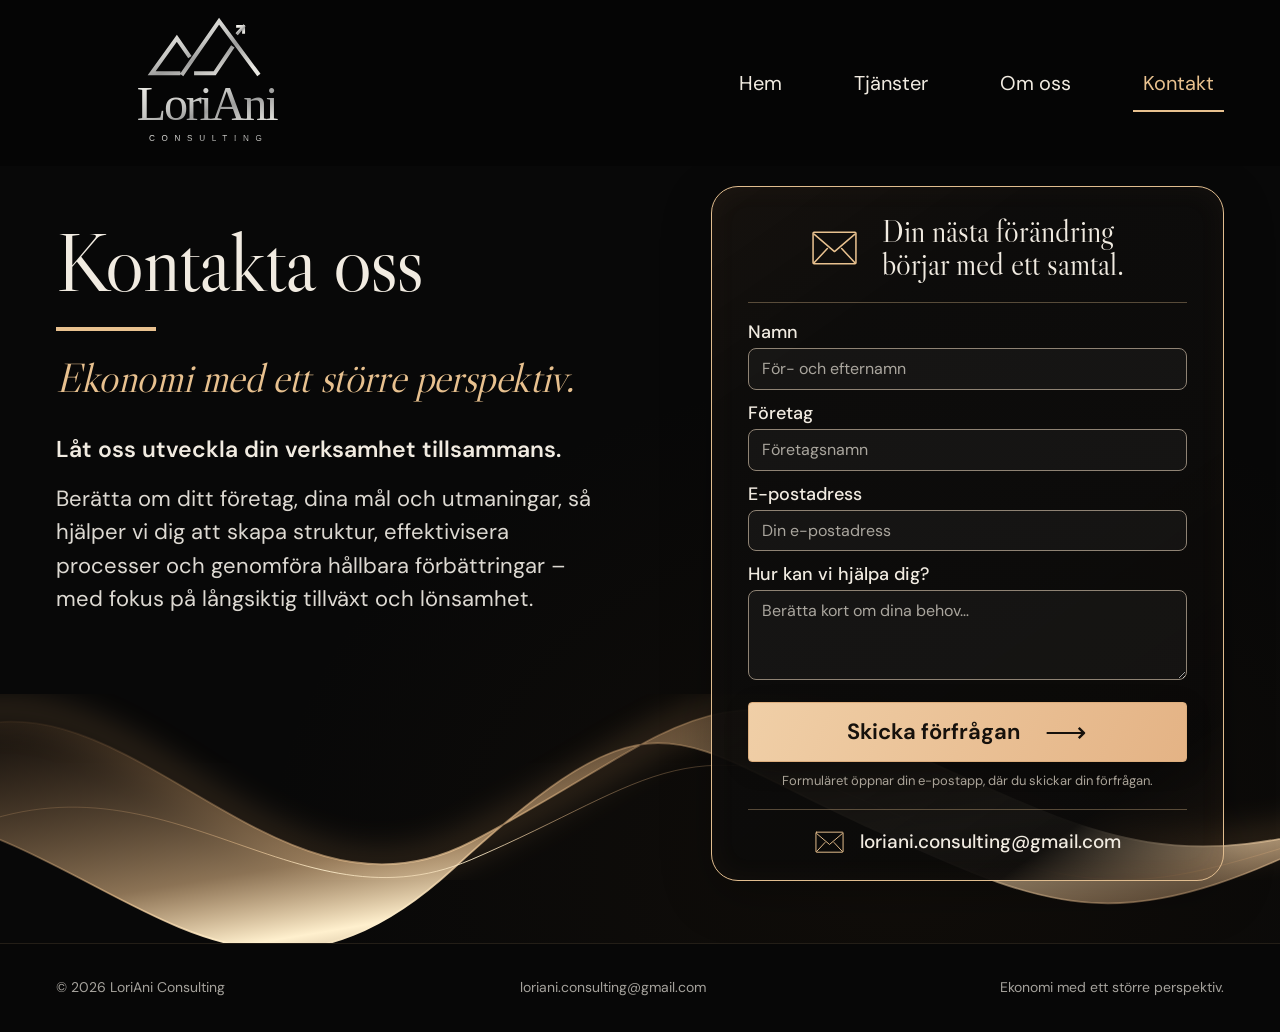
==== kontakt.html @ d8bba94b "Build LoriAni Consulting responsive Swedish website" ====
<!doctype html>
<html lang="sv">
<head>
  <meta charset="utf-8">
  <meta name="viewport" content="width=device-width, initial-scale=1">
  <meta name="theme-color" content="#080808">
  <title>Kontakta oss | LoriAni Consulting</title>
  <meta name="description" content="Låt oss utveckla din verksamhet tillsammans. Kontakta LoriAni Consulting för ekonomi, redovisning och hållbara förbättringar.">
  <link rel="canonical" href="https://samirah90.github.io/loriani_consulting/kontakt.html">
  <meta property="og:type" content="website">
  <meta property="og:locale" content="sv_SE">
  <meta property="og:site_name" content="LoriAni Consulting">
  <meta property="og:title" content="Kontakta oss | LoriAni Consulting">
  <meta property="og:description" content="Låt oss utveckla din verksamhet tillsammans. Kontakta LoriAni Consulting för ekonomi, redovisning och hållbara förbättringar.">
  <meta property="og:url" content="https://samirah90.github.io/loriani_consulting/kontakt.html">
  <meta property="og:image" content="https://samirah90.github.io/loriani_consulting/assets/office.jpg">
  <meta name="twitter:card" content="summary_large_image">
  <link rel="icon" type="image/svg+xml" href="assets/favicon.svg">
  <link rel="preconnect" href="https://fonts.googleapis.com">
  <link rel="preconnect" href="https://fonts.gstatic.com" crossorigin>
  
  <link rel="stylesheet" href="assets/site.css">
  <script src="assets/site.js" defer></script>
</head>
<body>
  <a class="skip-link" href="#main">Hoppa till innehållet</a>
  <header class="site-header">
    <div class="container header-inner">
      <a class="brand" href="index.html" aria-label="LoriAni Consulting – hem"><img src="assets/logo.svg" width="330" height="204" alt="LoriAni Consulting"></a>
      <button class="menu-toggle" type="button" aria-label="Öppna eller stäng menyn" aria-controls="navigation" aria-expanded="false"><span></span><span></span></button>
      <nav class="nav" id="navigation" aria-label="Huvudmeny"><a href="index.html">Hem</a><a href="tjanster.html">Tjänster</a><a href="om-oss.html">Om oss</a><a href="kontakt.html" aria-current="page">Kontakt</a></nav>
    </div>
  </header>
  
<main id="main" class="contact-main"><div class="container"><div class="contact-grid">
  <section class="contact-copy" aria-labelledby="contact-title"><h1 id="contact-title">Kontakta oss</h1><span class="gold-rule" aria-hidden="true"></span><p class="gold-subtitle">Ekonomi med ett större perspektiv.</p><h2>Låt oss utveckla din verksamhet tillsammans.</h2><p>Berätta om ditt företag, dina mål och utmaningar, så hjälper vi dig att skapa struktur, effektivisera processer och genomföra hållbara förbättringar – med fokus på långsiktig tillväxt och lönsamhet.</p></section>
  <section class="contact-panel" aria-labelledby="form-title">
    <div class="form-heading"><svg class="icon" viewBox="0 0 48 48" aria-hidden="true"><rect x="3" y="8" width="42" height="31" rx="1"/><path d="m4 10 20 17 20-17M4 38l13-14m27 14L31 24"/></svg><h2 id="form-title">Din nästa förändring<br>börjar med ett samtal.</h2></div>
    <form id="contact-form" action="mailto:loriani.consulting@gmail.com" method="get">
      <div class="form-field"><label for="name">Namn</label><input id="name" name="name" autocomplete="name" placeholder="För- och efternamn" maxlength="120" required></div>
      <div class="form-field"><label for="company">Företag</label><input id="company" name="company" autocomplete="organization" placeholder="Företagsnamn" maxlength="160"></div>
      <div class="form-field"><label for="email">E-postadress</label><input id="email" name="email" type="email" autocomplete="email" placeholder="Din e-postadress" maxlength="254" required></div>
      <div class="form-field"><label for="message">Hur kan vi hjälpa dig?</label><textarea id="message" name="message" placeholder="Berätta kort om dina behov…" maxlength="2500" rows="3" required></textarea></div>
      <button class="button" type="submit">Skicka förfrågan<span class="arrow" aria-hidden="true">⟶</span></button>
      <p class="form-note">Formuläret öppnar din e-postapp, där du skickar din förfrågan.</p>
      <p id="form-status" class="form-status" role="status" aria-live="polite"></p>
    </form>
    <a class="email-link" href="mailto:loriani.consulting@gmail.com"><svg class="icon" viewBox="0 0 48 48" aria-hidden="true"><rect x="3" y="8" width="42" height="31" rx="1"/><path d="m4 10 20 17 20-17M4 38l13-14m27 14L31 24"/></svg><span>loriani.consulting@gmail.com</span></a>
  </section>
</div></div></main>
  <footer class="site-footer"><div class="container footer-inner"><p>© 2026 LoriAni Consulting</p><a href="mailto:loriani.consulting@gmail.com">loriani.consulting@gmail.com</a><p>Ekonomi med ett större perspektiv.</p></div></footer>
</body>
</html>
---- assets/site.css ----
@import url('https://fonts.googleapis.com/css2?family=DM+Sans:wght@400;450;500;550;600;650;700&family=Libre+Caslon+Display&display=swap');

:root{color-scheme:dark;--bg:#080808;--text:#f1ebe1;--muted:#c6c4c0;--gold:#e8c18f;--line:rgba(226,191,145,.35);--serif:'Libre Caslon Display',Georgia,'Times New Roman',serif;--sans:'DM Sans',Arial,sans-serif}
*{box-sizing:border-box}html{scroll-behavior:smooth;scroll-padding-top:24px}body{margin:0;background:var(--bg);color:var(--text);font-family:var(--sans);font-size:18px;font-weight:400;line-height:1.55;-webkit-font-smoothing:antialiased}a{color:inherit;text-decoration:none}button,input,textarea{font:inherit}button,a,input,textarea{-webkit-tap-highlight-color:transparent}button{cursor:pointer}a:focus-visible,button:focus-visible,input:focus-visible,textarea:focus-visible{outline:2px solid var(--gold);outline-offset:6px}::selection{background:#e8c18f;color:#111}img,svg{display:block;max-width:100%}.container{width:min(1200px,calc(100% - 112px));margin-inline:auto}.skip-link{position:fixed;top:10px;left:10px;z-index:100;transform:translateY(-150%);background:var(--gold);color:#111;padding:10px 18px}.skip-link:focus{transform:translateY(0)}
.site-header{position:relative;z-index:10;background:#050505}.header-inner{min-height:166px;display:flex;align-items:center;justify-content:space-between;gap:40px}.brand{width:245px;margin-left:28px;flex-shrink:0}.brand img{width:100%;height:154px;object-fit:contain}.nav{display:flex;align-items:center;gap:52px}.nav a{position:relative;display:block;padding:17px 10px;font-size:20px;white-space:nowrap;transition:color .2s}.nav a::after{content:'';position:absolute;bottom:4px;left:0;right:0;height:2px;background:var(--gold);transform:scaleX(0);transition:transform .2s}.nav a:hover,.nav a[aria-current=page]{color:var(--gold)}.nav a:hover::after,.nav a[aria-current=page]::after{transform:scaleX(1)}.menu-toggle{display:none;background:none;border:1px solid var(--line);border-radius:4px;color:var(--text);width:46px;height:44px;padding:12px}.menu-toggle span{display:block;background:currentColor;height:1px;margin:5px 0;transition:transform .2s}
h1,h2,h3,p{margin-top:0}h1,h2,h3{font-family:var(--serif);font-weight:400;line-height:1.02}h1{font-size:clamp(64px,6.7vw,94px);letter-spacing:-1.7px}h2{font-size:48px;letter-spacing:-.6px}h3{font-size:30px;letter-spacing:-.3px}p{color:var(--muted)}.gold-rule{display:block;width:100px;height:4px;background:var(--gold);margin:25px 0}.button{display:inline-flex;justify-content:center;align-items:center;gap:25px;min-height:60px;padding:14px 36px;border:1px solid #dcad7d;border-radius:4px;background:linear-gradient(115deg,#f0cfa7,#e4b385);color:#16110c;font-size:20px;font-weight:650;line-height:1.3;box-shadow:0 6px 25px #0003;transition:transform .2s,filter .2s}.button:hover{filter:brightness(1.08);transform:translateY(-2px)}.button .arrow{font-size:29px;line-height:1;font-weight:400}.gold-subtitle{font-family:var(--serif);font-size:clamp(29px,3.4vw,45px);line-height:1.2;font-style:italic;color:var(--gold);letter-spacing:-.4px}.icon{width:52px;height:52px;color:var(--gold);fill:none;stroke:currentColor;stroke-width:1.5;stroke-linecap:round;stroke-linejoin:round;flex-shrink:0}.site-footer{border-top:1px solid rgba(232,193,143,.12);background:#070707}.footer-inner{min-height:88px;display:flex;align-items:center;justify-content:space-between;gap:24px;font-size:14px;color:#a5a29c}.footer-inner p{margin:0;color:inherit}.footer-inner a:hover{color:var(--gold)}
.home-hero{position:relative;isolation:isolate;min-height:calc(100svh - 166px);max-height:1000px;display:flex;align-items:center;overflow:hidden}.home-hero::before{content:'';position:absolute;inset:0;z-index:-2;background:url('office.jpg') center 58%/cover no-repeat}.home-hero::after{content:'';position:absolute;inset:0;z-index:-1;background:linear-gradient(90deg,rgba(0,0,0,.9),rgba(0,0,0,.65) 34%,rgba(0,0,0,.08) 67%),linear-gradient(0deg,#050505 0%,transparent 18%,transparent 85%,#0002)}.home-content{padding-top:38px;padding-bottom:108px}.home-content h1{max-width:650px;margin-bottom:0;font-size:clamp(72px,7.1vw,102px);line-height:.98}.home-content .gold-rule{margin:31px 0 24px}.home-content p{max-width:535px;font-size:23px;line-height:1.55;color:#d0cec9;margin-bottom:38px}.home-content .button{min-width:248px}.home-explore{display:flex;gap:20px;align-items:center;margin-top:26px;color:#a9a39b;font-size:14px}.home-explore::before{content:'';width:24px;height:1px;background:var(--gold)}
.services-main{position:relative;isolation:isolate;padding-top:28px;padding-bottom:52px;background:linear-gradient(180deg,#070707,#10100f 70%,#090909)}.services-main::before{content:'';position:absolute;inset:0 0 auto;height:350px;z-index:-1;background:linear-gradient(90deg,#080808 16%,#080808d9 39%,#08080819 85%),linear-gradient(0deg,#10100f,transparent 65%),url('office.jpg') right 54%/cover no-repeat;opacity:.8}.page-intro h1{margin-bottom:0}.page-intro .gold-rule{margin:17px 0}.page-intro>p{max-width:790px;font-size:20px;line-height:1.5;margin-bottom:0}.service-grid{display:grid;grid-template-columns:repeat(3,1fr);margin-top:52px}.service-card{display:flex;gap:23px;padding:23px 26px 27px;position:relative}.service-card:nth-child(3n+1){padding-left:4px}.service-card:nth-child(3n){padding-right:0}.service-card:nth-child(-n+3){border-bottom:1px solid var(--line)}.service-card:not(:nth-child(3n))::after{content:'';position:absolute;right:0;top:14px;bottom:14px;width:1px;background:var(--line)}.service-card h2{font-size:29px;line-height:1.08;margin:11px 0 13px;letter-spacing:-.5px}.service-card p{font-size:17px;line-height:1.5;margin-bottom:0}.service-card .icon{margin-top:4px}.service-cta{display:flex;align-items:center;gap:50px;padding:39px 70px 0;margin-top:24px;border-top:1px solid var(--line)}.service-cta .button{min-width:245px;flex-shrink:0}.cta-message{display:flex;align-items:center;gap:27px;border-left:1px solid var(--line);padding-left:40px}.cta-message h2{font-family:var(--sans);font-size:21px;line-height:1.4;letter-spacing:0;margin:0 0 4px;font-weight:550}.cta-message p{font-size:16px;line-height:1.45;margin:0}.cta-message .icon{width:47px;height:47px}
.about-main{position:relative;isolation:isolate;padding-top:18px;padding-bottom:54px;overflow:hidden}.about-main::before{content:'';position:absolute;z-index:-1;right:-1%;top:-40px;width:59%;height:390px;background:linear-gradient(90deg,#080808,transparent 25%),linear-gradient(0deg,#080808,transparent 24%),url('growth.jpg') center/cover no-repeat}.about-intro h1{font-size:clamp(56px,5.4vw,77px);margin:0;white-space:nowrap}.about-intro .gold-rule{margin:14px 0 10px}.about-intro .gold-subtitle{margin-bottom:12px}.about-copy{max-width:690px;font-size:20px;line-height:1.42}.about-copy p{margin-bottom:8px;color:#e0ded8}.about-copy strong{color:var(--gold);font-weight:650}.about-details{display:grid;grid-template-columns:1.65fr 1fr;gap:45px;margin-top:28px}.about-details h2{font-style:italic;color:var(--gold);font-size:38px;line-height:1.12;margin-bottom:18px}.practice-heading{display:flex;align-items:center;gap:28px}.practice-heading::after{content:'';height:1px;flex:1;background:linear-gradient(90deg,var(--line),transparent)}.practice-list{margin:0}.practice-row{display:grid;grid-template-columns:40px 242px 1fr;align-items:center;gap:17px;padding:10px 0;border-bottom:1px solid var(--line)}.practice-row:last-child{border-bottom:0}.practice-row .icon{width:35px;height:35px}.practice-row dt{font-weight:600;font-size:17px;line-height:1.25}.practice-row dd{margin:0;padding-left:18px;border-left:1px solid var(--gold);font-size:15px;line-height:1.35;color:#d3d0ca}.working-style{border-left:1px solid var(--line);padding-left:35px;margin-top:7px}.working-style p{font-size:17px;line-height:1.5;color:#dedbd5;margin-bottom:15px}.check-list{padding:0;margin:0 0 29px;list-style:none}.check-list li{position:relative;padding-left:34px;font-size:17px;font-weight:550;margin:7px 0}.check-list li::before{content:'';position:absolute;left:3px;top:7px;width:16px;height:8px;border:solid var(--gold);border-width:0 0 3px 3px;transform:rotate(-45deg)}.working-style .button{width:100%}
.contact-main{position:relative;isolation:isolate;overflow:hidden;min-height:calc(100svh - 166px);padding:20px 0 62px;background:radial-gradient(ellipse at 70% 90%,#4b321622,transparent 50%)}.contact-main::before{content:'';position:absolute;inset:auto 0 -50px;z-index:-1;height:420px;background:url('waves.svg') center bottom/cover no-repeat;pointer-events:none}.contact-grid{display:grid;grid-template-columns:1.15fr 1fr;align-items:start;gap:65px}.contact-copy{padding-top:35px}.contact-copy h1{margin:0;font-size:clamp(68px,6.4vw,90px)}.contact-copy .gold-rule{margin:22px 0}.contact-copy .gold-subtitle{font-size:41px;max-width:600px;margin-bottom:31px}.contact-copy h2{font-family:var(--sans);font-size:23px;font-weight:600;letter-spacing:0;line-height:1.4;margin-bottom:17px}.contact-copy>p:last-child{max-width:555px;font-size:22px;line-height:1.52;color:#ddd9d2}.contact-panel{padding:28px 36px 22px;border:1px solid #e1bd8f;border-radius:27px;background:linear-gradient(145deg,#4a372536,#0d0c0be8 24%,#0b0a09f5 85%,#62422525);box-shadow:inset 0 0 28px #bc8f5e0d,0 15px 50px #0004}.form-heading{display:flex;align-items:center;justify-content:center;gap:23px;padding:0 0 20px;border-bottom:1px solid var(--line);margin-bottom:17px}.form-heading h2{font-size:31px;line-height:1.08;margin:0;letter-spacing:0}.form-heading .icon{width:49px;height:49px}.form-field{margin:11px 0}.form-field label{display:block;font-size:18px;font-weight:500;margin-bottom:3px;line-height:1.4}input,textarea{width:100%;border:1px solid #8f8374;border-radius:8px;background:#ffffff09;color:var(--text);padding:9px 13px;font-size:16px;line-height:1.35;transition:border-color .2s,background .2s}input::placeholder,textarea::placeholder{color:#aaa69e}input:hover,textarea:hover{border-color:var(--gold)}input:focus,textarea:focus{background:#ffffff0d;border-color:var(--gold);outline-offset:3px}textarea{min-height:90px;resize:vertical}.contact-panel .button{width:100%;font-size:22px;margin-top:2px}.form-note{font-size:13px;text-align:center;line-height:1.4;margin:10px 0 0;color:#aaa398}.form-status{font-size:15px;color:var(--gold);margin:12px 0 0}.form-status:empty{display:none}.email-link{display:flex;align-items:center;justify-content:center;gap:15px;border-top:1px solid var(--line);padding-top:17px;margin-top:18px;font-size:19px;font-weight:500;overflow-wrap:anywhere}.email-link:hover{color:var(--gold)}.email-link .icon{width:31px;height:31px}
@media(min-width:1500px){.home-hero{min-height:760px}.home-content{padding-bottom:100px}.services-main,.about-main{min-height:calc(100svh - 254px);display:flex;align-items:center}.contact-main{display:flex;align-items:center}.about-main::before{height:450px;top:0}.about-details{margin-top:40px}.service-grid{margin-top:70px}}
@media(max-width:1100px){.container{width:calc(100% - 72px)}.header-inner{min-height:140px}.brand{width:215px;margin-left:0}.brand img{height:135px}.nav{gap:27px}.nav a{font-size:18px}.home-hero{min-height:calc(100svh - 140px)}.home-content{padding-bottom:80px}.home-content h1{font-size:80px}.home-content p{max-width:480px;font-size:21px}.service-card{gap:17px;padding-inline:20px}.service-card .icon{width:40px;height:40px}.service-card h2{font-size:26px}.service-card p{font-size:16px}.service-cta{padding:32px 15px 0;gap:30px}.cta-message{padding-left:28px;gap:20px}.about-intro h1{font-size:62px}.about-copy{max-width:60%;font-size:18px}.about-details{gap:27px;grid-template-columns:1.6fr 1fr}.practice-row{grid-template-columns:32px 195px 1fr;gap:12px}.practice-row dt{font-size:15px}.practice-row dd{font-size:14px;padding-left:12px}.working-style{padding-left:25px}.about-details h2{font-size:32px}.contact-grid{gap:38px;grid-template-columns:1.05fr 1fr}.contact-copy h1{font-size:69px}.contact-copy .gold-subtitle{font-size:35px}.contact-copy h2{font-size:20px}.contact-copy>p:last-child{font-size:20px}.contact-panel{padding-inline:25px}.form-heading h2{font-size:28px}.email-link{font-size:16px}.contact-main{min-height:calc(100svh - 140px)}}
@media(max-width:800px){.container{width:calc(100% - 48px)}.header-inner{min-height:116px}.brand{width:180px}.brand img{height:112px}.nav{gap:15px}.nav a{font-size:16px;padding-inline:7px}.home-hero{min-height:calc(100svh - 116px)}.home-content{padding-top:35px;padding-bottom:90px}.home-content h1{font-size:73px}.home-content p{max-width:425px;font-size:20px}.home-hero::before{background-position:62% center}.home-hero::after{background:linear-gradient(90deg,#000e,#0009 50%,#0001),linear-gradient(0deg,#050505,transparent 22%)}.service-grid{grid-template-columns:repeat(2,1fr);margin-top:38px}.service-card:nth-child(n){padding:25px 20px;border:0;border-bottom:1px solid var(--line)}.service-card:nth-child(2n+1){padding-left:0}.service-card:nth-child(2n){padding-right:0}.service-card:nth-child(n)::after{display:none}.service-card:nth-child(2n+1)::after{display:block}.service-card:nth-last-child(-n+2){border-bottom:0}.service-cta{padding-inline:0;gap:25px}.service-cta .button{min-width:190px;padding-inline:20px}.cta-message{padding-left:25px}.cta-message .icon{display:none}.cta-message h2{font-size:18px}.cta-message p{font-size:15px}.page-intro h1{font-size:69px}.page-intro>p{font-size:18px;max-width:580px}.about-main{padding-top:28px}.about-intro h1{white-space:normal;font-size:58px;max-width:580px}.about-intro .gold-subtitle{font-size:34px}.about-copy{max-width:72%;font-size:17px}.about-main::before{top:80px;width:70%;right:-10%;opacity:.7}.about-details{grid-template-columns:1fr;gap:28px;margin-top:35px}.practice-row{grid-template-columns:36px 240px 1fr;gap:16px}.practice-row dt{font-size:17px}.practice-row dd{font-size:16px}.working-style{padding:26px 0 0;border-left:0;border-top:1px solid var(--line)}.working-style .button{width:auto;min-width:230px}.check-list{display:grid;grid-template-columns:1fr 1fr;margin-bottom:24px}.about-details h2{font-size:36px}.contact-grid{grid-template-columns:1fr;gap:26px;max-width:620px;margin:auto}.contact-copy{padding-top:13px}.contact-copy h1{font-size:73px}.contact-copy .gold-subtitle{font-size:35px;margin-bottom:23px}.contact-copy>p:last-child{font-size:19px;margin-bottom:0}.contact-main::before{bottom:20%;height:500px;width:180%;left:-50%;opacity:.5}.contact-panel{padding:28px 32px}.form-heading h2{font-size:33px}.email-link{font-size:19px}.footer-inner{font-size:13px}}
@media(max-width:560px){body{font-size:17px}.container{width:calc(100% - 40px)}.header-inner{min-height:104px;gap:18px}.brand{width:158px;margin-left:-12px}.brand img{height:100px}.menu-toggle{display:block}.nav{display:none;position:absolute;top:104px;left:0;right:0;gap:0;padding:14px 20px 23px;background:#080808f7;border-bottom:1px solid var(--line);box-shadow:0 20px 30px #0005}.nav.is-open{display:flex;flex-direction:column;align-items:stretch}.nav a{padding:11px 10px;font-size:18px}.nav a::after{bottom:3px;right:auto;width:35px;left:10px}.menu-toggle[aria-expanded=true] span:first-child{transform:translateY(3px) rotate(45deg)}.menu-toggle[aria-expanded=true] span:last-child{transform:translateY(-3px) rotate(-45deg)}.home-hero{min-height:calc(100svh - 104px);align-items:flex-start;max-height:none}.home-content{padding-top:51px;padding-bottom:185px}.home-content h1{font-size:clamp(58px,13.7vw,76px);letter-spacing:-1px;line-height:1.03}.home-content .gold-rule{width:75px;height:3px;margin:25px 0 21px}.home-content p{font-size:18px;max-width:340px;margin-bottom:28px;line-height:1.6}.home-content .button{min-width:217px;min-height:55px;font-size:18px;padding:13px 25px}.home-hero::before{background-position:65% bottom;background-size:auto 100%}.home-hero::after{background:linear-gradient(90deg,#000d,#0007 75%),linear-gradient(0deg,#050505,transparent 18%,#0002 60%,#0008)}.home-explore{font-size:13px;margin-top:19px}.services-main{padding-top:33px;padding-bottom:38px}.services-main::before{height:270px;opacity:.45;background-position:right center}.page-intro h1{font-size:59px;letter-spacing:-1px}.page-intro>p{font-size:17px}.gold-rule{width:74px;height:3px}.service-grid{grid-template-columns:1fr;margin-top:24px}.service-card:nth-child(n){padding:23px 0;gap:22px;border-bottom:1px solid var(--line)}.service-card:last-child{border-bottom:0}.service-card:nth-child(n)::after{display:none}.service-card .icon{width:43px;height:43px}.service-card h2{font-size:29px;margin-top:5px;margin-bottom:9px}.service-card p{font-size:16px}.service-cta{flex-direction:column-reverse;align-items:stretch;gap:23px;margin-top:20px;padding-top:25px}.service-cta .button{width:100%}.cta-message{padding:0;border:0;gap:18px}.cta-message .icon{display:block;width:43px;height:43px}.cta-message h2{font-size:18px}.cta-message p{font-size:15px}.about-main{padding-top:30px;padding-bottom:38px}.about-intro h1{font-size:53px;letter-spacing:-1px;max-width:350px}.about-intro .gold-rule{margin-top:20px;margin-bottom:19px}.about-intro .gold-subtitle{font-size:31px;max-width:340px}.about-copy{max-width:100%;padding-top:170px;font-size:17px}.about-main::before{width:100%;height:290px;top:200px;right:-12%;opacity:.95;background:linear-gradient(90deg,#08080899,transparent 30%),linear-gradient(0deg,#080808,transparent 25%,transparent 75%,#080808),url('growth.jpg') center/cover}.about-copy p{margin-bottom:14px}.about-details{margin-top:25px}.about-details h2{font-size:33px}.practice-heading{gap:15px}.practice-row{grid-template-columns:35px 1fr;gap:5px 16px;padding:15px 0}.practice-row .icon{grid-row:1/3;align-self:start;width:33px;height:33px}.practice-row dt{font-size:16px;line-height:1.4}.practice-row dd{grid-column:2;padding-left:0;border-left:0;font-size:15px;line-height:1.5}.working-style{padding-top:26px}.working-style p{font-size:16px}.check-list{display:block}.check-list li{font-size:16px;margin:10px 0}.working-style .button{width:100%}.contact-main{padding-top:24px;padding-bottom:38px}.contact-copy{padding-top:5px}.contact-copy h1{font-size:61px;letter-spacing:-1.5px}.contact-copy .gold-rule{margin:21px 0}.contact-copy .gold-subtitle{font-size:31px;margin-bottom:26px}.contact-copy h2{font-size:19px;max-width:330px}.contact-copy>p:last-child{font-size:17px;line-height:1.6}.contact-grid{gap:31px}.contact-panel{padding:25px 20px 22px;border-radius:19px}.form-heading{gap:15px;padding-bottom:19px;margin-bottom:19px}.form-heading h2{font-size:27px}.form-heading .icon{width:39px;height:39px}.form-field{margin:14px 0}.form-field label{font-size:16px;margin-bottom:6px}input,textarea{padding:11px 12px;font-size:16px}.contact-panel .button{font-size:19px;min-height:56px;padding-inline:18px}.email-link{gap:10px;font-size:clamp(14px,3.8vw,18px);padding-top:18px}.email-link .icon{width:26px;height:26px}.form-note{font-size:13px}.footer-inner{padding-block:22px;min-height:95px;flex-direction:column;gap:6px;text-align:center;font-size:13px}.button .arrow{font-size:26px}}
@media(prefers-reduced-motion:reduce){html{scroll-behavior:auto}*,*::before,*::after{transition:none!important;animation:none!important}}
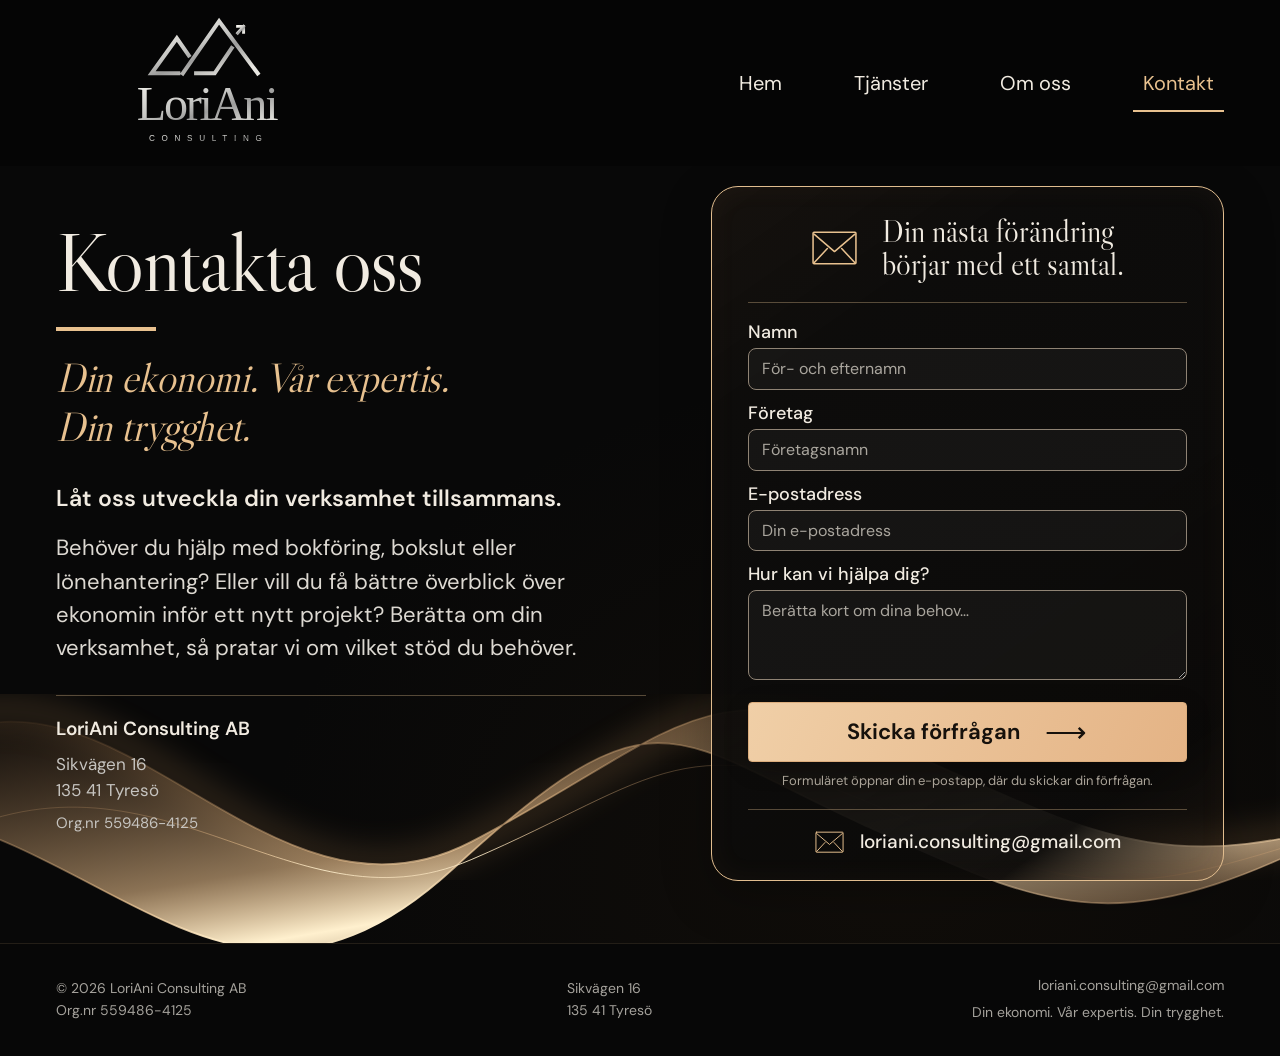
==== commit 3b8d3b67: "Update company details and adapt website copy from business Instagram" ====
--- a/kontakt.html
+++ b/kontakt.html
@@ -4,23 +4,25 @@
   <meta charset="utf-8">
   <meta name="viewport" content="width=device-width, initial-scale=1">
   <meta name="theme-color" content="#080808">
-  <title>Kontakta oss | LoriAni Consulting</title>
-  <meta name="description" content="Låt oss utveckla din verksamhet tillsammans. Kontakta LoriAni Consulting för ekonomi, redovisning och hållbara förbättringar.">
+  <title>Kontakta oss | LoriAni Consulting AB</title>
+  <meta name="description" content="Kontakta LoriAni Consulting AB för personlig hjälp med företagets ekonomi. Sikvägen 16, 135 41 Tyresö. Org.nr 559486-4125.">
   <link rel="canonical" href="https://samirah90.github.io/loriani_consulting/kontakt.html">
   <meta property="og:type" content="website">
   <meta property="og:locale" content="sv_SE">
-  <meta property="og:site_name" content="LoriAni Consulting">
-  <meta property="og:title" content="Kontakta oss | LoriAni Consulting">
-  <meta property="og:description" content="Låt oss utveckla din verksamhet tillsammans. Kontakta LoriAni Consulting för ekonomi, redovisning och hållbara förbättringar.">
+  <meta property="og:site_name" content="LoriAni Consulting AB">
+  <meta property="og:title" content="Kontakta oss | LoriAni Consulting AB">
+  <meta property="og:description" content="Kontakta LoriAni Consulting AB för personlig hjälp med företagets ekonomi. Sikvägen 16, 135 41 Tyresö. Org.nr 559486-4125.">
   <meta property="og:url" content="https://samirah90.github.io/loriani_consulting/kontakt.html">
   <meta property="og:image" content="https://samirah90.github.io/loriani_consulting/assets/office.jpg">
   <meta name="twitter:card" content="summary_large_image">
   <link rel="icon" type="image/svg+xml" href="assets/favicon.svg">
   <link rel="preconnect" href="https://fonts.googleapis.com">
   <link rel="preconnect" href="https://fonts.gstatic.com" crossorigin>
-  
+
   <link rel="stylesheet" href="assets/site.css">
+  <link rel="stylesheet" href="assets/content.css">
   <script src="assets/site.js" defer></script>
+  <script type="application/ld+json">{"@context": "https://schema.org", "@type": "Organization", "name": "LoriAni Consulting AB", "url": "https://samirah90.github.io/loriani_consulting/", "logo": "https://samirah90.github.io/loriani_consulting/assets/logo.svg", "email": "loriani.consulting@gmail.com", "identifier": "559486-4125", "foundingDate": "2024-06-11", "address": {"@type": "PostalAddress", "streetAddress": "Sikvägen 16", "postalCode": "135 41", "addressLocality": "Tyresö", "addressCountry": "SE"}}</script>
 </head>
 <body>
   <a class="skip-link" href="#main">Hoppa till innehållet</a>
@@ -31,9 +33,9 @@
       <nav class="nav" id="navigation" aria-label="Huvudmeny"><a href="index.html">Hem</a><a href="tjanster.html">Tjänster</a><a href="om-oss.html">Om oss</a><a href="kontakt.html" aria-current="page">Kontakt</a></nav>
     </div>
   </header>
-  
+
 <main id="main" class="contact-main"><div class="container"><div class="contact-grid">
-  <section class="contact-copy" aria-labelledby="contact-title"><h1 id="contact-title">Kontakta oss</h1><span class="gold-rule" aria-hidden="true"></span><p class="gold-subtitle">Ekonomi med ett större perspektiv.</p><h2>Låt oss utveckla din verksamhet tillsammans.</h2><p>Berätta om ditt företag, dina mål och utmaningar, så hjälper vi dig att skapa struktur, effektivisera processer och genomföra hållbara förbättringar – med fokus på långsiktig tillväxt och lönsamhet.</p></section>
+  <section class="contact-copy" aria-labelledby="contact-title"><h1 id="contact-title">Kontakta oss</h1><span class="gold-rule" aria-hidden="true"></span><p class="gold-subtitle">Din ekonomi. Vår expertis.<br>Din trygghet.</p><h2>Låt oss utveckla din verksamhet tillsammans.</h2><p>Behöver du hjälp med bokföring, bokslut eller lönehantering? Eller vill du få bättre överblick över ekonomin inför ett nytt projekt? Berätta om din verksamhet, så pratar vi om vilket stöd du behöver.</p><div class="contact-company"><h2>LoriAni Consulting AB</h2><address>Sikvägen 16<br>135 41 Tyresö</address><p>Org.nr 559486-4125</p></div></section>
   <section class="contact-panel" aria-labelledby="form-title">
     <div class="form-heading"><svg class="icon" viewBox="0 0 48 48" aria-hidden="true"><rect x="3" y="8" width="42" height="31" rx="1"/><path d="m4 10 20 17 20-17M4 38l13-14m27 14L31 24"/></svg><h2 id="form-title">Din nästa förändring<br>börjar med ett samtal.</h2></div>
     <form id="contact-form" action="mailto:loriani.consulting@gmail.com" method="get">
@@ -48,6 +50,6 @@
     <a class="email-link" href="mailto:loriani.consulting@gmail.com"><svg class="icon" viewBox="0 0 48 48" aria-hidden="true"><rect x="3" y="8" width="42" height="31" rx="1"/><path d="m4 10 20 17 20-17M4 38l13-14m27 14L31 24"/></svg><span>loriani.consulting@gmail.com</span></a>
   </section>
 </div></div></main>
-  <footer class="site-footer"><div class="container footer-inner"><p>© 2026 LoriAni Consulting</p><a href="mailto:loriani.consulting@gmail.com">loriani.consulting@gmail.com</a><p>Ekonomi med ett större perspektiv.</p></div></footer>
+  <footer class="site-footer"><div class="container footer-inner"><p>© 2026 LoriAni Consulting AB<br><span>Org.nr 559486-4125</span></p><address>Sikvägen 16<br>135 41 Tyresö</address><div class="footer-contact"><a href="mailto:loriani.consulting@gmail.com">loriani.consulting@gmail.com</a><p>Din ekonomi. Vår expertis. Din trygghet.</p></div></div></footer>
 </body>
 </html>
--- a/assets/site.css
+++ b/assets/site.css
@@ -5,11 +5,11 @@
 .site-header{position:relative;z-index:10;background:#050505}.header-inner{min-height:166px;display:flex;align-items:center;justify-content:space-between;gap:40px}.brand{width:245px;margin-left:28px;flex-shrink:0}.brand img{width:100%;height:154px;object-fit:contain}.nav{display:flex;align-items:center;gap:52px}.nav a{position:relative;display:block;padding:17px 10px;font-size:20px;white-space:nowrap;transition:color .2s}.nav a::after{content:'';position:absolute;bottom:4px;left:0;right:0;height:2px;background:var(--gold);transform:scaleX(0);transition:transform .2s}.nav a:hover,.nav a[aria-current=page]{color:var(--gold)}.nav a:hover::after,.nav a[aria-current=page]::after{transform:scaleX(1)}.menu-toggle{display:none;background:none;border:1px solid var(--line);border-radius:4px;color:var(--text);width:46px;height:44px;padding:12px}.menu-toggle span{display:block;background:currentColor;height:1px;margin:5px 0;transition:transform .2s}
 h1,h2,h3,p{margin-top:0}h1,h2,h3{font-family:var(--serif);font-weight:400;line-height:1.02}h1{font-size:clamp(64px,6.7vw,94px);letter-spacing:-1.7px}h2{font-size:48px;letter-spacing:-.6px}h3{font-size:30px;letter-spacing:-.3px}p{color:var(--muted)}.gold-rule{display:block;width:100px;height:4px;background:var(--gold);margin:25px 0}.button{display:inline-flex;justify-content:center;align-items:center;gap:25px;min-height:60px;padding:14px 36px;border:1px solid #dcad7d;border-radius:4px;background:linear-gradient(115deg,#f0cfa7,#e4b385);color:#16110c;font-size:20px;font-weight:650;line-height:1.3;box-shadow:0 6px 25px #0003;transition:transform .2s,filter .2s}.button:hover{filter:brightness(1.08);transform:translateY(-2px)}.button .arrow{font-size:29px;line-height:1;font-weight:400}.gold-subtitle{font-family:var(--serif);font-size:clamp(29px,3.4vw,45px);line-height:1.2;font-style:italic;color:var(--gold);letter-spacing:-.4px}.icon{width:52px;height:52px;color:var(--gold);fill:none;stroke:currentColor;stroke-width:1.5;stroke-linecap:round;stroke-linejoin:round;flex-shrink:0}.site-footer{border-top:1px solid rgba(232,193,143,.12);background:#070707}.footer-inner{min-height:88px;display:flex;align-items:center;justify-content:space-between;gap:24px;font-size:14px;color:#a5a29c}.footer-inner p{margin:0;color:inherit}.footer-inner a:hover{color:var(--gold)}
 .home-hero{position:relative;isolation:isolate;min-height:calc(100svh - 166px);max-height:1000px;display:flex;align-items:center;overflow:hidden}.home-hero::before{content:'';position:absolute;inset:0;z-index:-2;background:url('office.jpg') center 58%/cover no-repeat}.home-hero::after{content:'';position:absolute;inset:0;z-index:-1;background:linear-gradient(90deg,rgba(0,0,0,.9),rgba(0,0,0,.65) 34%,rgba(0,0,0,.08) 67%),linear-gradient(0deg,#050505 0%,transparent 18%,transparent 85%,#0002)}.home-content{padding-top:38px;padding-bottom:108px}.home-content h1{max-width:650px;margin-bottom:0;font-size:clamp(72px,7.1vw,102px);line-height:.98}.home-content .gold-rule{margin:31px 0 24px}.home-content p{max-width:535px;font-size:23px;line-height:1.55;color:#d0cec9;margin-bottom:38px}.home-content .button{min-width:248px}.home-explore{display:flex;gap:20px;align-items:center;margin-top:26px;color:#a9a39b;font-size:14px}.home-explore::before{content:'';width:24px;height:1px;background:var(--gold)}
-.services-main{position:relative;isolation:isolate;padding-top:28px;padding-bottom:52px;background:linear-gradient(180deg,#070707,#10100f 70%,#090909)}.services-main::before{content:'';position:absolute;inset:0 0 auto;height:350px;z-index:-1;background:linear-gradient(90deg,#080808 16%,#080808d9 39%,#08080819 85%),linear-gradient(0deg,#10100f,transparent 65%),url('office.jpg') right 54%/cover no-repeat;opacity:.8}.page-intro h1{margin-bottom:0}.page-intro .gold-rule{margin:17px 0}.page-intro>p{max-width:790px;font-size:20px;line-height:1.5;margin-bottom:0}.service-grid{display:grid;grid-template-columns:repeat(3,1fr);margin-top:52px}.service-card{display:flex;gap:23px;padding:23px 26px 27px;position:relative}.service-card:nth-child(3n+1){padding-left:4px}.service-card:nth-child(3n){padding-right:0}.service-card:nth-child(-n+3){border-bottom:1px solid var(--line)}.service-card:not(:nth-child(3n))::after{content:'';position:absolute;right:0;top:14px;bottom:14px;width:1px;background:var(--line)}.service-card h2{font-size:29px;line-height:1.08;margin:11px 0 13px;letter-spacing:-.5px}.service-card p{font-size:17px;line-height:1.5;margin-bottom:0}.service-card .icon{margin-top:4px}.service-cta{display:flex;align-items:center;gap:50px;padding:39px 70px 0;margin-top:24px;border-top:1px solid var(--line)}.service-cta .button{min-width:245px;flex-shrink:0}.cta-message{display:flex;align-items:center;gap:27px;border-left:1px solid var(--line);padding-left:40px}.cta-message h2{font-family:var(--sans);font-size:21px;line-height:1.4;letter-spacing:0;margin:0 0 4px;font-weight:550}.cta-message p{font-size:16px;line-height:1.45;margin:0}.cta-message .icon{width:47px;height:47px}
-.about-main{position:relative;isolation:isolate;padding-top:18px;padding-bottom:54px;overflow:hidden}.about-main::before{content:'';position:absolute;z-index:-1;right:-1%;top:-40px;width:59%;height:390px;background:linear-gradient(90deg,#080808,transparent 25%),linear-gradient(0deg,#080808,transparent 24%),url('growth.jpg') center/cover no-repeat}.about-intro h1{font-size:clamp(56px,5.4vw,77px);margin:0;white-space:nowrap}.about-intro .gold-rule{margin:14px 0 10px}.about-intro .gold-subtitle{margin-bottom:12px}.about-copy{max-width:690px;font-size:20px;line-height:1.42}.about-copy p{margin-bottom:8px;color:#e0ded8}.about-copy strong{color:var(--gold);font-weight:650}.about-details{display:grid;grid-template-columns:1.65fr 1fr;gap:45px;margin-top:28px}.about-details h2{font-style:italic;color:var(--gold);font-size:38px;line-height:1.12;margin-bottom:18px}.practice-heading{display:flex;align-items:center;gap:28px}.practice-heading::after{content:'';height:1px;flex:1;background:linear-gradient(90deg,var(--line),transparent)}.practice-list{margin:0}.practice-row{display:grid;grid-template-columns:40px 242px 1fr;align-items:center;gap:17px;padding:10px 0;border-bottom:1px solid var(--line)}.practice-row:last-child{border-bottom:0}.practice-row .icon{width:35px;height:35px}.practice-row dt{font-weight:600;font-size:17px;line-height:1.25}.practice-row dd{margin:0;padding-left:18px;border-left:1px solid var(--gold);font-size:15px;line-height:1.35;color:#d3d0ca}.working-style{border-left:1px solid var(--line);padding-left:35px;margin-top:7px}.working-style p{font-size:17px;line-height:1.5;color:#dedbd5;margin-bottom:15px}.check-list{padding:0;margin:0 0 29px;list-style:none}.check-list li{position:relative;padding-left:34px;font-size:17px;font-weight:550;margin:7px 0}.check-list li::before{content:'';position:absolute;left:3px;top:7px;width:16px;height:8px;border:solid var(--gold);border-width:0 0 3px 3px;transform:rotate(-45deg)}.working-style .button{width:100%}
-.contact-main{position:relative;isolation:isolate;overflow:hidden;min-height:calc(100svh - 166px);padding:20px 0 62px;background:radial-gradient(ellipse at 70% 90%,#4b321622,transparent 50%)}.contact-main::before{content:'';position:absolute;inset:auto 0 -50px;z-index:-1;height:420px;background:url('waves.svg') center bottom/cover no-repeat;pointer-events:none}.contact-grid{display:grid;grid-template-columns:1.15fr 1fr;align-items:start;gap:65px}.contact-copy{padding-top:35px}.contact-copy h1{margin:0;font-size:clamp(68px,6.4vw,90px)}.contact-copy .gold-rule{margin:22px 0}.contact-copy .gold-subtitle{font-size:41px;max-width:600px;margin-bottom:31px}.contact-copy h2{font-family:var(--sans);font-size:23px;font-weight:600;letter-spacing:0;line-height:1.4;margin-bottom:17px}.contact-copy>p:last-child{max-width:555px;font-size:22px;line-height:1.52;color:#ddd9d2}.contact-panel{padding:28px 36px 22px;border:1px solid #e1bd8f;border-radius:27px;background:linear-gradient(145deg,#4a372536,#0d0c0be8 24%,#0b0a09f5 85%,#62422525);box-shadow:inset 0 0 28px #bc8f5e0d,0 15px 50px #0004}.form-heading{display:flex;align-items:center;justify-content:center;gap:23px;padding:0 0 20px;border-bottom:1px solid var(--line);margin-bottom:17px}.form-heading h2{font-size:31px;line-height:1.08;margin:0;letter-spacing:0}.form-heading .icon{width:49px;height:49px}.form-field{margin:11px 0}.form-field label{display:block;font-size:18px;font-weight:500;margin-bottom:3px;line-height:1.4}input,textarea{width:100%;border:1px solid #8f8374;border-radius:8px;background:#ffffff09;color:var(--text);padding:9px 13px;font-size:16px;line-height:1.35;transition:border-color .2s,background .2s}input::placeholder,textarea::placeholder{color:#aaa69e}input:hover,textarea:hover{border-color:var(--gold)}input:focus,textarea:focus{background:#ffffff0d;border-color:var(--gold);outline-offset:3px}textarea{min-height:90px;resize:vertical}.contact-panel .button{width:100%;font-size:22px;margin-top:2px}.form-note{font-size:13px;text-align:center;line-height:1.4;margin:10px 0 0;color:#aaa398}.form-status{font-size:15px;color:var(--gold);margin:12px 0 0}.form-status:empty{display:none}.email-link{display:flex;align-items:center;justify-content:center;gap:15px;border-top:1px solid var(--line);padding-top:17px;margin-top:18px;font-size:19px;font-weight:500;overflow-wrap:anywhere}.email-link:hover{color:var(--gold)}.email-link .icon{width:31px;height:31px}
+.services-main{position:relative;isolation:isolate;padding-top:28px;padding-bottom:52px;background:linear-gradient(180deg,#070707,#10100f 70%,#090909)}.services-main::before{content:'';position:absolute;inset:0 0 auto;height:350px;z-index:-1;background:linear-gradient(90deg,#080808 16%,#080808d9 39%,#08080819 85%),linear-gradient(0deg,#10100f,transparent 65%),url('office.jpg') right 54%/cover no-repeat;opacity:.8}.page-intro h1{margin-bottom:0}.page-intro .gold-rule{margin:17px 0}.page-intro>p{max-width:790px;font-size:20px;line-height:1.5;margin-bottom:0}.service-grid{display:grid;grid-template-columns:repeat(3,1fr);margin-top:52px}.service-card{display:flex;gap:23px;padding:23px 26px 27px;position:relative}.service-card:nth-child(3n+1){padding-left:4px}.service-card:nth-child(3n){padding-right:0}.service-card:nth-child(-n+6){border-bottom:1px solid var(--line)}.service-card:not(:nth-child(3n))::after{content:'';position:absolute;right:0;top:14px;bottom:14px;width:1px;background:var(--line)}.service-card h2{font-size:29px;line-height:1.08;margin:11px 0 13px;letter-spacing:-.5px}.service-card p{font-size:17px;line-height:1.5;margin-bottom:0}.service-card .icon{margin-top:4px}.service-cta{display:flex;align-items:center;gap:50px;padding:39px 70px 0;margin-top:24px;border-top:1px solid var(--line)}.service-cta .button{min-width:245px;flex-shrink:0}.cta-message{display:flex;align-items:center;gap:27px;border-left:1px solid var(--line);padding-left:40px}.cta-message h2{font-family:var(--sans);font-size:21px;line-height:1.4;letter-spacing:0;margin:0 0 4px;font-weight:550}.cta-message p{font-size:16px;line-height:1.45;margin:0}.cta-message .icon{width:47px;height:47px}
+.about-main{position:relative;isolation:isolate;padding-top:18px;padding-bottom:54px;overflow:hidden}.about-main::before{content:'';position:absolute;z-index:-1;right:-1%;top:0;width:59%;height:390px;background:linear-gradient(90deg,#080808,transparent 25%),linear-gradient(0deg,#080808,transparent 24%),url('growth.jpg') center top/cover no-repeat}.about-intro h1{font-size:clamp(56px,5.4vw,77px);margin:0;white-space:nowrap}.about-intro .gold-rule{margin:14px 0 10px}.about-intro .gold-subtitle{margin-bottom:12px}.about-copy{max-width:690px;font-size:20px;line-height:1.42}.about-copy p{margin-bottom:8px;color:#e0ded8}.about-copy strong{color:var(--gold);font-weight:650}.about-details{display:grid;grid-template-columns:1.65fr 1fr;gap:45px;margin-top:28px}.about-details h2{font-style:italic;color:var(--gold);font-size:38px;line-height:1.12;margin-bottom:18px}.practice-heading{display:flex;align-items:center;gap:28px}.practice-heading::after{content:'';height:1px;flex:1;background:linear-gradient(90deg,var(--line),transparent)}.practice-list{margin:0}.practice-row{display:grid;grid-template-columns:40px 242px 1fr;align-items:center;gap:17px;padding:10px 0;border-bottom:1px solid var(--line)}.practice-row:last-child{border-bottom:0}.practice-row .icon{width:35px;height:35px}.practice-row dt{font-weight:600;font-size:17px;line-height:1.25}.practice-row dd{margin:0;padding-left:18px;border-left:1px solid var(--gold);font-size:15px;line-height:1.35;color:#d3d0ca}.working-style{border-left:1px solid var(--line);padding-left:35px;margin-top:7px}.working-style p{font-size:17px;line-height:1.5;color:#dedbd5;margin-bottom:15px}.check-list{padding:0;margin:0 0 29px;list-style:none}.check-list li{position:relative;padding-left:34px;font-size:17px;font-weight:550;margin:7px 0}.check-list li::before{content:'';position:absolute;left:3px;top:7px;width:16px;height:8px;border:solid var(--gold);border-width:0 0 3px 3px;transform:rotate(-45deg)}.working-style .button{width:100%}
+.contact-main{position:relative;isolation:isolate;overflow:hidden;min-height:calc(100svh - 166px);padding:20px 0 62px;background:radial-gradient(ellipse at 70% 90%,#4b321622,transparent 50%)}.contact-main::before{content:'';position:absolute;inset:auto 0 -50px;z-index:-1;height:420px;background:url('waves.svg') center bottom/cover no-repeat;pointer-events:none}.contact-grid{display:grid;grid-template-columns:1.15fr 1fr;align-items:start;gap:65px}.contact-copy{padding-top:35px}.contact-copy h1{margin:0;font-size:clamp(68px,6.4vw,90px)}.contact-copy .gold-rule{margin:22px 0}.contact-copy .gold-subtitle{font-size:41px;max-width:600px;margin-bottom:31px}.contact-copy h2{font-family:var(--sans);font-size:23px;font-weight:600;letter-spacing:0;line-height:1.4;margin-bottom:17px}.contact-copy>p:last-of-type{max-width:555px;font-size:22px;line-height:1.52;color:#ddd9d2}.contact-panel{padding:28px 36px 22px;border:1px solid #e1bd8f;border-radius:27px;background:linear-gradient(145deg,#4a372536,#0d0c0be8 24%,#0b0a09f5 85%,#62422525);box-shadow:inset 0 0 28px #bc8f5e0d,0 15px 50px #0004}.form-heading{display:flex;align-items:center;justify-content:center;gap:23px;padding:0 0 20px;border-bottom:1px solid var(--line);margin-bottom:17px}.form-heading h2{font-size:31px;line-height:1.08;margin:0;letter-spacing:0}.form-heading .icon{width:49px;height:49px}.form-field{margin:11px 0}.form-field label{display:block;font-size:18px;font-weight:500;margin-bottom:3px;line-height:1.4}input,textarea{width:100%;border:1px solid #8f8374;border-radius:8px;background:#ffffff09;color:var(--text);padding:9px 13px;font-size:16px;line-height:1.35;transition:border-color .2s,background .2s}input::placeholder,textarea::placeholder{color:#aaa69e}input:hover,textarea:hover{border-color:var(--gold)}input:focus,textarea:focus{background:#ffffff0d;border-color:var(--gold);outline-offset:3px}textarea{min-height:90px;resize:vertical}.contact-panel .button{width:100%;font-size:22px;margin-top:2px}.form-note{font-size:13px;text-align:center;line-height:1.4;margin:10px 0 0;color:#aaa398}.form-status{font-size:15px;color:var(--gold);margin:12px 0 0}.form-status:empty{display:none}.email-link{display:flex;align-items:center;justify-content:center;gap:15px;border-top:1px solid var(--line);padding-top:17px;margin-top:18px;font-size:19px;font-weight:500;overflow-wrap:anywhere}.email-link:hover{color:var(--gold)}.email-link .icon{width:31px;height:31px}
 @media(min-width:1500px){.home-hero{min-height:760px}.home-content{padding-bottom:100px}.services-main,.about-main{min-height:calc(100svh - 254px);display:flex;align-items:center}.contact-main{display:flex;align-items:center}.about-main::before{height:450px;top:0}.about-details{margin-top:40px}.service-grid{margin-top:70px}}
-@media(max-width:1100px){.container{width:calc(100% - 72px)}.header-inner{min-height:140px}.brand{width:215px;margin-left:0}.brand img{height:135px}.nav{gap:27px}.nav a{font-size:18px}.home-hero{min-height:calc(100svh - 140px)}.home-content{padding-bottom:80px}.home-content h1{font-size:80px}.home-content p{max-width:480px;font-size:21px}.service-card{gap:17px;padding-inline:20px}.service-card .icon{width:40px;height:40px}.service-card h2{font-size:26px}.service-card p{font-size:16px}.service-cta{padding:32px 15px 0;gap:30px}.cta-message{padding-left:28px;gap:20px}.about-intro h1{font-size:62px}.about-copy{max-width:60%;font-size:18px}.about-details{gap:27px;grid-template-columns:1.6fr 1fr}.practice-row{grid-template-columns:32px 195px 1fr;gap:12px}.practice-row dt{font-size:15px}.practice-row dd{font-size:14px;padding-left:12px}.working-style{padding-left:25px}.about-details h2{font-size:32px}.contact-grid{gap:38px;grid-template-columns:1.05fr 1fr}.contact-copy h1{font-size:69px}.contact-copy .gold-subtitle{font-size:35px}.contact-copy h2{font-size:20px}.contact-copy>p:last-child{font-size:20px}.contact-panel{padding-inline:25px}.form-heading h2{font-size:28px}.email-link{font-size:16px}.contact-main{min-height:calc(100svh - 140px)}}
-@media(max-width:800px){.container{width:calc(100% - 48px)}.header-inner{min-height:116px}.brand{width:180px}.brand img{height:112px}.nav{gap:15px}.nav a{font-size:16px;padding-inline:7px}.home-hero{min-height:calc(100svh - 116px)}.home-content{padding-top:35px;padding-bottom:90px}.home-content h1{font-size:73px}.home-content p{max-width:425px;font-size:20px}.home-hero::before{background-position:62% center}.home-hero::after{background:linear-gradient(90deg,#000e,#0009 50%,#0001),linear-gradient(0deg,#050505,transparent 22%)}.service-grid{grid-template-columns:repeat(2,1fr);margin-top:38px}.service-card:nth-child(n){padding:25px 20px;border:0;border-bottom:1px solid var(--line)}.service-card:nth-child(2n+1){padding-left:0}.service-card:nth-child(2n){padding-right:0}.service-card:nth-child(n)::after{display:none}.service-card:nth-child(2n+1)::after{display:block}.service-card:nth-last-child(-n+2){border-bottom:0}.service-cta{padding-inline:0;gap:25px}.service-cta .button{min-width:190px;padding-inline:20px}.cta-message{padding-left:25px}.cta-message .icon{display:none}.cta-message h2{font-size:18px}.cta-message p{font-size:15px}.page-intro h1{font-size:69px}.page-intro>p{font-size:18px;max-width:580px}.about-main{padding-top:28px}.about-intro h1{white-space:normal;font-size:58px;max-width:580px}.about-intro .gold-subtitle{font-size:34px}.about-copy{max-width:72%;font-size:17px}.about-main::before{top:80px;width:70%;right:-10%;opacity:.7}.about-details{grid-template-columns:1fr;gap:28px;margin-top:35px}.practice-row{grid-template-columns:36px 240px 1fr;gap:16px}.practice-row dt{font-size:17px}.practice-row dd{font-size:16px}.working-style{padding:26px 0 0;border-left:0;border-top:1px solid var(--line)}.working-style .button{width:auto;min-width:230px}.check-list{display:grid;grid-template-columns:1fr 1fr;margin-bottom:24px}.about-details h2{font-size:36px}.contact-grid{grid-template-columns:1fr;gap:26px;max-width:620px;margin:auto}.contact-copy{padding-top:13px}.contact-copy h1{font-size:73px}.contact-copy .gold-subtitle{font-size:35px;margin-bottom:23px}.contact-copy>p:last-child{font-size:19px;margin-bottom:0}.contact-main::before{bottom:20%;height:500px;width:180%;left:-50%;opacity:.5}.contact-panel{padding:28px 32px}.form-heading h2{font-size:33px}.email-link{font-size:19px}.footer-inner{font-size:13px}}
-@media(max-width:560px){body{font-size:17px}.container{width:calc(100% - 40px)}.header-inner{min-height:104px;gap:18px}.brand{width:158px;margin-left:-12px}.brand img{height:100px}.menu-toggle{display:block}.nav{display:none;position:absolute;top:104px;left:0;right:0;gap:0;padding:14px 20px 23px;background:#080808f7;border-bottom:1px solid var(--line);box-shadow:0 20px 30px #0005}.nav.is-open{display:flex;flex-direction:column;align-items:stretch}.nav a{padding:11px 10px;font-size:18px}.nav a::after{bottom:3px;right:auto;width:35px;left:10px}.menu-toggle[aria-expanded=true] span:first-child{transform:translateY(3px) rotate(45deg)}.menu-toggle[aria-expanded=true] span:last-child{transform:translateY(-3px) rotate(-45deg)}.home-hero{min-height:calc(100svh - 104px);align-items:flex-start;max-height:none}.home-content{padding-top:51px;padding-bottom:185px}.home-content h1{font-size:clamp(58px,13.7vw,76px);letter-spacing:-1px;line-height:1.03}.home-content .gold-rule{width:75px;height:3px;margin:25px 0 21px}.home-content p{font-size:18px;max-width:340px;margin-bottom:28px;line-height:1.6}.home-content .button{min-width:217px;min-height:55px;font-size:18px;padding:13px 25px}.home-hero::before{background-position:65% bottom;background-size:auto 100%}.home-hero::after{background:linear-gradient(90deg,#000d,#0007 75%),linear-gradient(0deg,#050505,transparent 18%,#0002 60%,#0008)}.home-explore{font-size:13px;margin-top:19px}.services-main{padding-top:33px;padding-bottom:38px}.services-main::before{height:270px;opacity:.45;background-position:right center}.page-intro h1{font-size:59px;letter-spacing:-1px}.page-intro>p{font-size:17px}.gold-rule{width:74px;height:3px}.service-grid{grid-template-columns:1fr;margin-top:24px}.service-card:nth-child(n){padding:23px 0;gap:22px;border-bottom:1px solid var(--line)}.service-card:last-child{border-bottom:0}.service-card:nth-child(n)::after{display:none}.service-card .icon{width:43px;height:43px}.service-card h2{font-size:29px;margin-top:5px;margin-bottom:9px}.service-card p{font-size:16px}.service-cta{flex-direction:column-reverse;align-items:stretch;gap:23px;margin-top:20px;padding-top:25px}.service-cta .button{width:100%}.cta-message{padding:0;border:0;gap:18px}.cta-message .icon{display:block;width:43px;height:43px}.cta-message h2{font-size:18px}.cta-message p{font-size:15px}.about-main{padding-top:30px;padding-bottom:38px}.about-intro h1{font-size:53px;letter-spacing:-1px;max-width:350px}.about-intro .gold-rule{margin-top:20px;margin-bottom:19px}.about-intro .gold-subtitle{font-size:31px;max-width:340px}.about-copy{max-width:100%;padding-top:170px;font-size:17px}.about-main::before{width:100%;height:290px;top:200px;right:-12%;opacity:.95;background:linear-gradient(90deg,#08080899,transparent 30%),linear-gradient(0deg,#080808,transparent 25%,transparent 75%,#080808),url('growth.jpg') center/cover}.about-copy p{margin-bottom:14px}.about-details{margin-top:25px}.about-details h2{font-size:33px}.practice-heading{gap:15px}.practice-row{grid-template-columns:35px 1fr;gap:5px 16px;padding:15px 0}.practice-row .icon{grid-row:1/3;align-self:start;width:33px;height:33px}.practice-row dt{font-size:16px;line-height:1.4}.practice-row dd{grid-column:2;padding-left:0;border-left:0;font-size:15px;line-height:1.5}.working-style{padding-top:26px}.working-style p{font-size:16px}.check-list{display:block}.check-list li{font-size:16px;margin:10px 0}.working-style .button{width:100%}.contact-main{padding-top:24px;padding-bottom:38px}.contact-copy{padding-top:5px}.contact-copy h1{font-size:61px;letter-spacing:-1.5px}.contact-copy .gold-rule{margin:21px 0}.contact-copy .gold-subtitle{font-size:31px;margin-bottom:26px}.contact-copy h2{font-size:19px;max-width:330px}.contact-copy>p:last-child{font-size:17px;line-height:1.6}.contact-grid{gap:31px}.contact-panel{padding:25px 20px 22px;border-radius:19px}.form-heading{gap:15px;padding-bottom:19px;margin-bottom:19px}.form-heading h2{font-size:27px}.form-heading .icon{width:39px;height:39px}.form-field{margin:14px 0}.form-field label{font-size:16px;margin-bottom:6px}input,textarea{padding:11px 12px;font-size:16px}.contact-panel .button{font-size:19px;min-height:56px;padding-inline:18px}.email-link{gap:10px;font-size:clamp(14px,3.8vw,18px);padding-top:18px}.email-link .icon{width:26px;height:26px}.form-note{font-size:13px}.footer-inner{padding-block:22px;min-height:95px;flex-direction:column;gap:6px;text-align:center;font-size:13px}.button .arrow{font-size:26px}}
+@media(max-width:1100px){.container{width:calc(100% - 72px)}.header-inner{min-height:140px}.brand{width:215px;margin-left:0}.brand img{height:135px}.nav{gap:27px}.nav a{font-size:18px}.home-hero{min-height:calc(100svh - 140px)}.home-content{padding-bottom:80px}.home-content h1{font-size:80px}.home-content p{max-width:480px;font-size:21px}.service-card{gap:17px;padding-inline:20px}.service-card .icon{width:40px;height:40px}.service-card h2{font-size:26px}.service-card p{font-size:16px}.service-cta{padding:32px 15px 0;gap:30px}.cta-message{padding-left:28px;gap:20px}.about-intro h1{font-size:62px}.about-copy{max-width:60%;font-size:18px}.about-details{gap:27px;grid-template-columns:1.6fr 1fr}.practice-row{grid-template-columns:32px 195px 1fr;gap:12px}.practice-row dt{font-size:15px}.practice-row dd{font-size:14px;padding-left:12px}.working-style{padding-left:25px}.about-details h2{font-size:32px}.contact-grid{gap:38px;grid-template-columns:1.05fr 1fr}.contact-copy h1{font-size:69px}.contact-copy .gold-subtitle{font-size:35px}.contact-copy h2{font-size:20px}.contact-copy>p:last-of-type{font-size:20px}.contact-panel{padding-inline:25px}.form-heading h2{font-size:28px}.email-link{font-size:16px}.contact-main{min-height:calc(100svh - 140px)}}
+@media(max-width:800px){.container{width:calc(100% - 48px)}.header-inner{min-height:116px}.brand{width:180px}.brand img{height:112px}.nav{gap:15px}.nav a{font-size:16px;padding-inline:7px}.home-hero{min-height:calc(100svh - 116px)}.home-content{padding-top:35px;padding-bottom:90px}.home-content h1{font-size:73px}.home-content p{max-width:425px;font-size:20px}.home-hero::before{background-position:62% center}.home-hero::after{background:linear-gradient(90deg,#000e,#0009 50%,#0001),linear-gradient(0deg,#050505,transparent 22%)}.service-grid{grid-template-columns:repeat(2,1fr);margin-top:38px}.service-card:nth-child(n){padding:25px 20px;border:0;border-bottom:1px solid var(--line)}.service-card:nth-child(2n+1){padding-left:0}.service-card:nth-child(2n){padding-right:0}.service-card:nth-child(n)::after{display:none}.service-card:nth-child(2n+1)::after{display:block}.service-card:nth-last-child(-n+2){border-bottom:0}.service-cta{padding-inline:0;gap:25px}.service-cta .button{min-width:190px;padding-inline:20px}.cta-message{padding-left:25px}.cta-message .icon{display:none}.cta-message h2{font-size:18px}.cta-message p{font-size:15px}.page-intro h1{font-size:69px}.page-intro>p{font-size:18px;max-width:580px}.about-main{padding-top:28px}.about-intro h1{white-space:normal;font-size:58px;max-width:580px}.about-intro .gold-subtitle{font-size:34px}.about-copy{max-width:72%;font-size:17px}.about-main::before{top:80px;width:70%;right:-10%;opacity:.7}.about-details{grid-template-columns:1fr;gap:28px;margin-top:35px}.practice-row{grid-template-columns:36px 240px 1fr;gap:16px}.practice-row dt{font-size:17px}.practice-row dd{font-size:16px}.working-style{padding:26px 0 0;border-left:0;border-top:1px solid var(--line)}.working-style .button{width:auto;min-width:230px}.check-list{display:grid;grid-template-columns:1fr 1fr;margin-bottom:24px}.about-details h2{font-size:36px}.contact-grid{grid-template-columns:1fr;gap:26px;max-width:620px;margin:auto}.contact-copy{padding-top:13px}.contact-copy h1{font-size:73px}.contact-copy .gold-subtitle{font-size:35px;margin-bottom:23px}.contact-copy>p:last-of-type{font-size:19px;margin-bottom:0}.contact-main::before{bottom:20%;height:500px;width:180%;left:-50%;opacity:.5}.contact-panel{padding:28px 32px}.form-heading h2{font-size:33px}.email-link{font-size:19px}.footer-inner{font-size:13px}}
+@media(max-width:560px){body{font-size:17px}.container{width:calc(100% - 40px)}.header-inner{min-height:104px;gap:18px}.brand{width:158px;margin-left:-12px}.brand img{height:100px}.menu-toggle{display:block}.nav{display:none;position:absolute;top:104px;left:0;right:0;gap:0;padding:14px 20px 23px;background:#080808f7;border-bottom:1px solid var(--line);box-shadow:0 20px 30px #0005}.nav.is-open{display:flex;flex-direction:column;align-items:stretch}.nav a{padding:11px 10px;font-size:18px}.nav a::after{bottom:3px;right:auto;width:35px;left:10px}.menu-toggle[aria-expanded=true] span:first-child{transform:translateY(3px) rotate(45deg)}.menu-toggle[aria-expanded=true] span:last-child{transform:translateY(-3px) rotate(-45deg)}.home-hero{min-height:calc(100svh - 104px);align-items:flex-start;max-height:none}.home-content{padding-top:51px;padding-bottom:185px}.home-content h1{font-size:clamp(58px,13.7vw,76px);letter-spacing:-1px;line-height:1.03}.home-content .gold-rule{width:75px;height:3px;margin:25px 0 21px}.home-content p{font-size:18px;max-width:340px;margin-bottom:28px;line-height:1.6}.home-content .button{min-width:217px;min-height:55px;font-size:18px;padding:13px 25px}.home-hero::before{background-position:65% bottom;background-size:auto 100%}.home-hero::after{background:linear-gradient(90deg,#000d,#0007 75%),linear-gradient(0deg,#050505,transparent 18%,#0002 60%,#0008)}.home-explore{font-size:13px;margin-top:19px}.services-main{padding-top:33px;padding-bottom:38px}.services-main::before{height:270px;opacity:.45;background-position:right center}.page-intro h1{font-size:59px;letter-spacing:-1px}.page-intro>p{font-size:17px}.gold-rule{width:74px;height:3px}.service-grid{grid-template-columns:1fr;margin-top:24px}.service-card:nth-child(n){padding:23px 0;gap:22px;border-bottom:1px solid var(--line)}.service-card:last-child{border-bottom:0}.service-card:nth-child(n)::after{display:none}.service-card .icon{width:43px;height:43px}.service-card h2{font-size:29px;margin-top:5px;margin-bottom:9px}.service-card p{font-size:16px}.service-cta{flex-direction:column-reverse;align-items:stretch;gap:23px;margin-top:20px;padding-top:25px}.service-cta .button{width:100%}.cta-message{padding:0;border:0;gap:18px}.cta-message .icon{display:block;width:43px;height:43px}.cta-message h2{font-size:18px}.cta-message p{font-size:15px}.about-main{padding-top:30px;padding-bottom:38px}.about-intro h1{font-size:53px;letter-spacing:-1px;max-width:350px}.about-intro .gold-rule{margin-top:20px;margin-bottom:19px}.about-intro .gold-subtitle{font-size:31px;max-width:340px}.about-copy{max-width:100%;padding-top:170px;font-size:17px}.about-main::before{width:100%;height:290px;top:200px;right:-12%;opacity:.95;background:linear-gradient(90deg,#08080899,transparent 30%),linear-gradient(0deg,#080808,transparent 25%,transparent 75%,#080808),url('growth.jpg') center/cover}.about-copy p{margin-bottom:14px}.about-details{margin-top:25px}.about-details h2{font-size:33px}.practice-heading{gap:15px}.practice-row{grid-template-columns:35px 1fr;gap:5px 16px;padding:15px 0}.practice-row .icon{grid-row:1/3;align-self:start;width:33px;height:33px}.practice-row dt{font-size:16px;line-height:1.4}.practice-row dd{grid-column:2;padding-left:0;border-left:0;font-size:15px;line-height:1.5}.working-style{padding-top:26px}.working-style p{font-size:16px}.check-list{display:block}.check-list li{font-size:16px;margin:10px 0}.working-style .button{width:100%}.contact-main{padding-top:24px;padding-bottom:38px}.contact-copy{padding-top:5px}.contact-copy h1{font-size:61px;letter-spacing:-1.5px}.contact-copy .gold-rule{margin:21px 0}.contact-copy .gold-subtitle{font-size:31px;margin-bottom:26px}.contact-copy h2{font-size:19px;max-width:330px}.contact-copy>p:last-of-type{font-size:17px;line-height:1.6}.contact-grid{gap:31px}.contact-panel{padding:25px 20px 22px;border-radius:19px}.form-heading{gap:15px;padding-bottom:19px;margin-bottom:19px}.form-heading h2{font-size:27px}.form-heading .icon{width:39px;height:39px}.form-field{margin:14px 0}.form-field label{font-size:16px;margin-bottom:6px}input,textarea{padding:11px 12px;font-size:16px}.contact-panel .button{font-size:19px;min-height:56px;padding-inline:18px}.email-link{gap:10px;font-size:clamp(14px,3.8vw,18px);padding-top:18px}.email-link .icon{width:26px;height:26px}.form-note{font-size:13px}.footer-inner{padding-block:22px;min-height:95px;flex-direction:column;gap:6px;text-align:center;font-size:13px}.button .arrow{font-size:26px}}
 @media(prefers-reduced-motion:reduce){html{scroll-behavior:auto}*,*::before,*::after{transition:none!important;animation:none!important}}
--- a/assets/content.css
+++ b/assets/content.css
@@ -0,0 +1,95 @@
+.home-content .hero-eyebrow {
+  color: var(--gold);
+  font-size: 15px;
+  font-weight: 500;
+  letter-spacing: .08em;
+  margin-bottom: 24px;
+  max-width: 600px;
+}
+.section-kicker {
+  color: var(--gold);
+  font-size: 14px;
+  font-weight: 500;
+  letter-spacing: .09em;
+  margin-bottom: 18px;
+}
+.home-intro { padding: 80px 0 74px; }
+.intro-heading { max-width: 720px; }
+.intro-heading h2, .insights-section h2 { font-size: 54px; margin-bottom: 23px; }
+.intro-heading > p:last-child { font-size: 19px; line-height: 1.65; margin-bottom: 0; }
+.value-grid { display: grid; grid-template-columns: repeat(3, minmax(0, 1fr)); gap: 42px; margin-top: 45px; }
+.value-grid article { border-top: 1px solid var(--line); padding-top: 28px; }
+.value-grid .icon { width: 42px; height: 42px; margin-bottom: 22px; }
+.value-grid h3 { font-size: 33px; line-height: 1.15; margin-bottom: 14px; }
+.value-grid p { margin-bottom: 0; font-size: 17px; line-height: 1.65; }
+.insights-section { padding: 65px 0 80px; background: #10100f; border-top: 1px solid var(--line); }
+.insight-grid { display: grid; grid-template-columns: repeat(2, minmax(0, 1fr)); gap: 68px; margin-top: 37px; }
+.insight-grid article { padding-top: 24px; border-top: 1px solid var(--line); }
+.insight-grid h3 { font-size: 36px; line-height: 1.1; max-width: 500px; margin-bottom: 18px; }
+.insight-grid p { font-size: 17px; line-height: 1.65; margin-bottom: 22px; }
+.text-link { display: inline-block; color: var(--gold); font-size: 16px; text-decoration: underline; text-underline-offset: 6px; text-decoration-color: var(--line); }
+.text-link:hover { text-decoration-color: currentColor; }
+.company-details { display: grid; grid-template-columns: 1.2fr 1fr; gap: 75px; padding-top: 36px; margin-top: 45px; border-top: 1px solid var(--line); }
+.company-details h2 { font-size: 37px; line-height: 1.15; margin-bottom: 16px; }
+.company-details p:last-child { font-size: 16px; line-height: 1.6; margin-bottom: 0; max-width: 550px; }
+.company-facts { margin: 0; }
+.company-facts > div { padding: 10px 0; display: grid; grid-template-columns: 1fr 1.4fr; gap: 22px; border-bottom: 1px solid var(--line); }
+.company-facts > div:last-child { border-bottom: 0; }
+.company-facts dt, .company-facts dd { font-size: 15px; line-height: 1.5; }
+.company-facts dt { color: var(--muted); }
+.company-facts dd { margin: 0; }
+.contact-company { border-top: 1px solid var(--line); margin-top: 30px; padding-top: 20px; }
+.contact-company h2 { font-size: 19px; margin-bottom: 10px; }
+.contact-company address { color: var(--muted); font-style: normal; font-size: 17px; line-height: 1.5; }
+.contact-company p { color: var(--muted); font-size: 15px; margin: 9px 0 0; }
+.footer-inner { min-height: 112px; padding-block: 24px; }
+.footer-inner address { font-style: normal; }
+.footer-inner span { color: #a5a29c; }
+.footer-contact { text-align: right; }
+.footer-contact p { padding-top: 5px; }
+@media (min-width: 561px) and (max-width: 800px) {
+  .service-card:last-child { grid-column: 1 / -1; }
+  .service-card:last-child::after { display: none; }
+  .service-card:nth-last-child(2) { border-bottom: 1px solid var(--line); }
+}
+@media (max-width: 1100px) {
+  .value-grid { gap: 28px; }
+  .company-details { gap: 40px; }
+  .company-facts > div { grid-template-columns: 1fr; gap: 2px; }
+}
+@media (max-width: 800px) {
+  .home-intro { padding: 58px 0; }
+  .intro-heading h2, .insights-section h2 { font-size: 45px; }
+  .value-grid { gap: 24px; }
+  .value-grid h3 { font-size: 29px; }
+  .value-grid p { font-size: 16px; }
+  .insights-section { padding: 50px 0 58px; }
+  .insight-grid { gap: 36px; }
+  .insight-grid h3 { font-size: 31px; }
+  .company-details { gap: 30px; }
+  .company-details h2 { font-size: 32px; }
+}
+@media (max-width: 560px) {
+  .home-content .hero-eyebrow { max-width: 270px; font-size: 14px; letter-spacing: .035em; margin-bottom: 22px; }
+  .home-content { padding-top: 36px; padding-bottom: 150px; }
+  .home-intro { padding: 45px 0; }
+  .section-kicker { font-size: 13px; letter-spacing: .04em; margin-bottom: 15px; }
+  .intro-heading h2, .insights-section h2 { font-size: 38px; }
+  .intro-heading > p:last-child { font-size: 17px; }
+  .value-grid { grid-template-columns: 1fr; gap: 28px; margin-top: 31px; }
+  .value-grid article { padding-top: 24px; }
+  .value-grid .icon { width: 36px; height: 36px; margin-bottom: 17px; }
+  .value-grid h3 { font-size: 30px; margin-bottom: 10px; }
+  .insights-section { padding: 42px 0 48px; }
+  .insight-grid { grid-template-columns: 1fr; gap: 32px; margin-top: 26px; }
+  .insight-grid h3 { font-size: 32px; }
+  .insight-grid p { font-size: 16px; }
+  .company-details { grid-template-columns: 1fr; gap: 22px; margin-top: 34px; padding-top: 26px; }
+  .company-details h2 { font-size: 33px; }
+  .company-facts > div { grid-template-columns: 1fr; gap: 3px; }
+  .contact-company { margin-top: 25px; }
+  .contact-company h2 { font-size: 18px; }
+  .contact-company address { font-size: 16px; }
+  .footer-inner { gap: 16px; padding-block: 26px; }
+  .footer-contact { text-align: center; }
+}
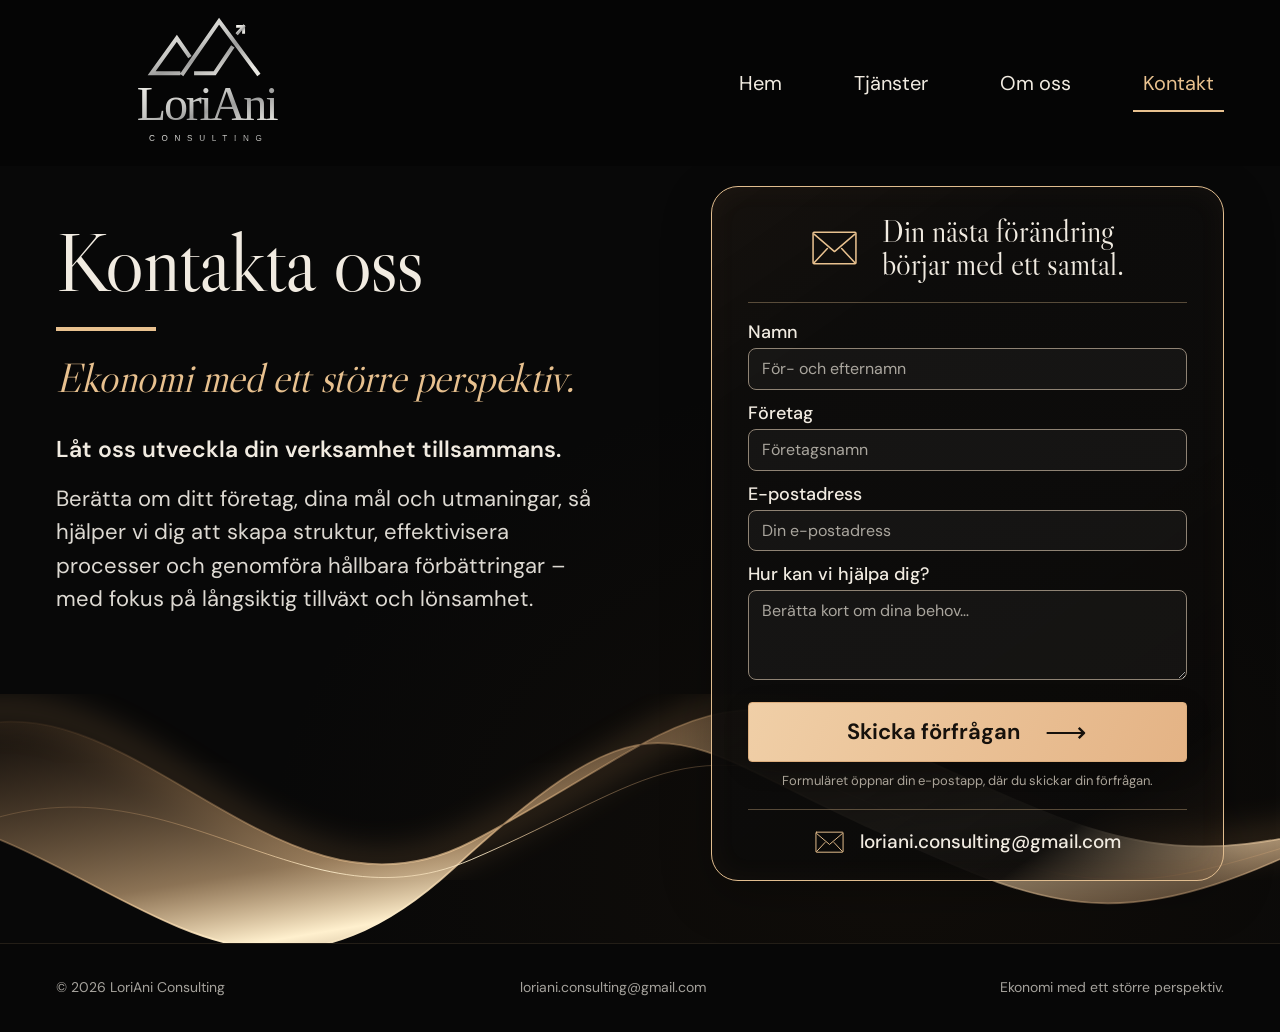
==== commit fb15944c: "Restore original website to its version before 15:46 Stockholm time" ====
--- a/kontakt.html
+++ b/kontakt.html
@@ -4,14 +4,14 @@
   <meta charset="utf-8">
   <meta name="viewport" content="width=device-width, initial-scale=1">
   <meta name="theme-color" content="#080808">
-  <title>Kontakta oss | LoriAni Consulting AB</title>
-  <meta name="description" content="Kontakta LoriAni Consulting AB för personlig hjälp med företagets ekonomi. Sikvägen 16, 135 41 Tyresö. Org.nr 559486-4125.">
+  <title>Kontakta oss | LoriAni Consulting</title>
+  <meta name="description" content="Låt oss utveckla din verksamhet tillsammans. Kontakta LoriAni Consulting för ekonomi, redovisning och hållbara förbättringar.">
   <link rel="canonical" href="https://samirah90.github.io/loriani_consulting/kontakt.html">
   <meta property="og:type" content="website">
   <meta property="og:locale" content="sv_SE">
-  <meta property="og:site_name" content="LoriAni Consulting AB">
-  <meta property="og:title" content="Kontakta oss | LoriAni Consulting AB">
-  <meta property="og:description" content="Kontakta LoriAni Consulting AB för personlig hjälp med företagets ekonomi. Sikvägen 16, 135 41 Tyresö. Org.nr 559486-4125.">
+  <meta property="og:site_name" content="LoriAni Consulting">
+  <meta property="og:title" content="Kontakta oss | LoriAni Consulting">
+  <meta property="og:description" content="Låt oss utveckla din verksamhet tillsammans. Kontakta LoriAni Consulting för ekonomi, redovisning och hållbara förbättringar.">
   <meta property="og:url" content="https://samirah90.github.io/loriani_consulting/kontakt.html">
   <meta property="og:image" content="https://samirah90.github.io/loriani_consulting/assets/office.jpg">
   <meta name="twitter:card" content="summary_large_image">
@@ -20,9 +20,7 @@
   <link rel="preconnect" href="https://fonts.gstatic.com" crossorigin>
 
   <link rel="stylesheet" href="assets/site.css">
-  <link rel="stylesheet" href="assets/content.css">
   <script src="assets/site.js" defer></script>
-  <script type="application/ld+json">{"@context": "https://schema.org", "@type": "Organization", "name": "LoriAni Consulting AB", "url": "https://samirah90.github.io/loriani_consulting/", "logo": "https://samirah90.github.io/loriani_consulting/assets/logo.svg", "email": "loriani.consulting@gmail.com", "identifier": "559486-4125", "foundingDate": "2024-06-11", "address": {"@type": "PostalAddress", "streetAddress": "Sikvägen 16", "postalCode": "135 41", "addressLocality": "Tyresö", "addressCountry": "SE"}}</script>
 </head>
 <body>
   <a class="skip-link" href="#main">Hoppa till innehållet</a>
@@ -35,7 +33,7 @@
   </header>
 
 <main id="main" class="contact-main"><div class="container"><div class="contact-grid">
-  <section class="contact-copy" aria-labelledby="contact-title"><h1 id="contact-title">Kontakta oss</h1><span class="gold-rule" aria-hidden="true"></span><p class="gold-subtitle">Din ekonomi. Vår expertis.<br>Din trygghet.</p><h2>Låt oss utveckla din verksamhet tillsammans.</h2><p>Behöver du hjälp med bokföring, bokslut eller lönehantering? Eller vill du få bättre överblick över ekonomin inför ett nytt projekt? Berätta om din verksamhet, så pratar vi om vilket stöd du behöver.</p><div class="contact-company"><h2>LoriAni Consulting AB</h2><address>Sikvägen 16<br>135 41 Tyresö</address><p>Org.nr 559486-4125</p></div></section>
+  <section class="contact-copy" aria-labelledby="contact-title"><h1 id="contact-title">Kontakta oss</h1><span class="gold-rule" aria-hidden="true"></span><p class="gold-subtitle">Ekonomi med ett större perspektiv.</p><h2>Låt oss utveckla din verksamhet tillsammans.</h2><p>Berätta om ditt företag, dina mål och utmaningar, så hjälper vi dig att skapa struktur, effektivisera processer och genomföra hållbara förbättringar – med fokus på långsiktig tillväxt och lönsamhet.</p></section>
   <section class="contact-panel" aria-labelledby="form-title">
     <div class="form-heading"><svg class="icon" viewBox="0 0 48 48" aria-hidden="true"><rect x="3" y="8" width="42" height="31" rx="1"/><path d="m4 10 20 17 20-17M4 38l13-14m27 14L31 24"/></svg><h2 id="form-title">Din nästa förändring<br>börjar med ett samtal.</h2></div>
     <form id="contact-form" action="mailto:loriani.consulting@gmail.com" method="get">
@@ -50,6 +48,6 @@
     <a class="email-link" href="mailto:loriani.consulting@gmail.com"><svg class="icon" viewBox="0 0 48 48" aria-hidden="true"><rect x="3" y="8" width="42" height="31" rx="1"/><path d="m4 10 20 17 20-17M4 38l13-14m27 14L31 24"/></svg><span>loriani.consulting@gmail.com</span></a>
   </section>
 </div></div></main>
-  <footer class="site-footer"><div class="container footer-inner"><p>© 2026 LoriAni Consulting AB<br><span>Org.nr 559486-4125</span></p><address>Sikvägen 16<br>135 41 Tyresö</address><div class="footer-contact"><a href="mailto:loriani.consulting@gmail.com">loriani.consulting@gmail.com</a><p>Din ekonomi. Vår expertis. Din trygghet.</p></div></div></footer>
+  <footer class="site-footer"><div class="container footer-inner"><p>© 2026 LoriAni Consulting</p><a href="mailto:loriani.consulting@gmail.com">loriani.consulting@gmail.com</a><p>Ekonomi med ett större perspektiv.</p></div></footer>
 </body>
 </html>
--- a/assets/site.css
+++ b/assets/site.css
@@ -5,11 +5,11 @@
 .site-header{position:relative;z-index:10;background:#050505}.header-inner{min-height:166px;display:flex;align-items:center;justify-content:space-between;gap:40px}.brand{width:245px;margin-left:28px;flex-shrink:0}.brand img{width:100%;height:154px;object-fit:contain}.nav{display:flex;align-items:center;gap:52px}.nav a{position:relative;display:block;padding:17px 10px;font-size:20px;white-space:nowrap;transition:color .2s}.nav a::after{content:'';position:absolute;bottom:4px;left:0;right:0;height:2px;background:var(--gold);transform:scaleX(0);transition:transform .2s}.nav a:hover,.nav a[aria-current=page]{color:var(--gold)}.nav a:hover::after,.nav a[aria-current=page]::after{transform:scaleX(1)}.menu-toggle{display:none;background:none;border:1px solid var(--line);border-radius:4px;color:var(--text);width:46px;height:44px;padding:12px}.menu-toggle span{display:block;background:currentColor;height:1px;margin:5px 0;transition:transform .2s}
 h1,h2,h3,p{margin-top:0}h1,h2,h3{font-family:var(--serif);font-weight:400;line-height:1.02}h1{font-size:clamp(64px,6.7vw,94px);letter-spacing:-1.7px}h2{font-size:48px;letter-spacing:-.6px}h3{font-size:30px;letter-spacing:-.3px}p{color:var(--muted)}.gold-rule{display:block;width:100px;height:4px;background:var(--gold);margin:25px 0}.button{display:inline-flex;justify-content:center;align-items:center;gap:25px;min-height:60px;padding:14px 36px;border:1px solid #dcad7d;border-radius:4px;background:linear-gradient(115deg,#f0cfa7,#e4b385);color:#16110c;font-size:20px;font-weight:650;line-height:1.3;box-shadow:0 6px 25px #0003;transition:transform .2s,filter .2s}.button:hover{filter:brightness(1.08);transform:translateY(-2px)}.button .arrow{font-size:29px;line-height:1;font-weight:400}.gold-subtitle{font-family:var(--serif);font-size:clamp(29px,3.4vw,45px);line-height:1.2;font-style:italic;color:var(--gold);letter-spacing:-.4px}.icon{width:52px;height:52px;color:var(--gold);fill:none;stroke:currentColor;stroke-width:1.5;stroke-linecap:round;stroke-linejoin:round;flex-shrink:0}.site-footer{border-top:1px solid rgba(232,193,143,.12);background:#070707}.footer-inner{min-height:88px;display:flex;align-items:center;justify-content:space-between;gap:24px;font-size:14px;color:#a5a29c}.footer-inner p{margin:0;color:inherit}.footer-inner a:hover{color:var(--gold)}
 .home-hero{position:relative;isolation:isolate;min-height:calc(100svh - 166px);max-height:1000px;display:flex;align-items:center;overflow:hidden}.home-hero::before{content:'';position:absolute;inset:0;z-index:-2;background:url('office.jpg') center 58%/cover no-repeat}.home-hero::after{content:'';position:absolute;inset:0;z-index:-1;background:linear-gradient(90deg,rgba(0,0,0,.9),rgba(0,0,0,.65) 34%,rgba(0,0,0,.08) 67%),linear-gradient(0deg,#050505 0%,transparent 18%,transparent 85%,#0002)}.home-content{padding-top:38px;padding-bottom:108px}.home-content h1{max-width:650px;margin-bottom:0;font-size:clamp(72px,7.1vw,102px);line-height:.98}.home-content .gold-rule{margin:31px 0 24px}.home-content p{max-width:535px;font-size:23px;line-height:1.55;color:#d0cec9;margin-bottom:38px}.home-content .button{min-width:248px}.home-explore{display:flex;gap:20px;align-items:center;margin-top:26px;color:#a9a39b;font-size:14px}.home-explore::before{content:'';width:24px;height:1px;background:var(--gold)}
-.services-main{position:relative;isolation:isolate;padding-top:28px;padding-bottom:52px;background:linear-gradient(180deg,#070707,#10100f 70%,#090909)}.services-main::before{content:'';position:absolute;inset:0 0 auto;height:350px;z-index:-1;background:linear-gradient(90deg,#080808 16%,#080808d9 39%,#08080819 85%),linear-gradient(0deg,#10100f,transparent 65%),url('office.jpg') right 54%/cover no-repeat;opacity:.8}.page-intro h1{margin-bottom:0}.page-intro .gold-rule{margin:17px 0}.page-intro>p{max-width:790px;font-size:20px;line-height:1.5;margin-bottom:0}.service-grid{display:grid;grid-template-columns:repeat(3,1fr);margin-top:52px}.service-card{display:flex;gap:23px;padding:23px 26px 27px;position:relative}.service-card:nth-child(3n+1){padding-left:4px}.service-card:nth-child(3n){padding-right:0}.service-card:nth-child(-n+6){border-bottom:1px solid var(--line)}.service-card:not(:nth-child(3n))::after{content:'';position:absolute;right:0;top:14px;bottom:14px;width:1px;background:var(--line)}.service-card h2{font-size:29px;line-height:1.08;margin:11px 0 13px;letter-spacing:-.5px}.service-card p{font-size:17px;line-height:1.5;margin-bottom:0}.service-card .icon{margin-top:4px}.service-cta{display:flex;align-items:center;gap:50px;padding:39px 70px 0;margin-top:24px;border-top:1px solid var(--line)}.service-cta .button{min-width:245px;flex-shrink:0}.cta-message{display:flex;align-items:center;gap:27px;border-left:1px solid var(--line);padding-left:40px}.cta-message h2{font-family:var(--sans);font-size:21px;line-height:1.4;letter-spacing:0;margin:0 0 4px;font-weight:550}.cta-message p{font-size:16px;line-height:1.45;margin:0}.cta-message .icon{width:47px;height:47px}
+.services-main{position:relative;isolation:isolate;padding-top:28px;padding-bottom:52px;background:linear-gradient(180deg,#070707,#10100f 70%,#090909)}.services-main::before{content:'';position:absolute;inset:0 0 auto;height:350px;z-index:-1;background:linear-gradient(90deg,#080808 16%,#080808d9 39%,#08080819 85%),linear-gradient(0deg,#10100f,transparent 65%),url('office.jpg') right 54%/cover no-repeat;opacity:.8}.page-intro h1{margin-bottom:0}.page-intro .gold-rule{margin:17px 0}.page-intro>p{max-width:790px;font-size:20px;line-height:1.5;margin-bottom:0}.service-grid{display:grid;grid-template-columns:repeat(3,1fr);margin-top:52px}.service-card{display:flex;gap:23px;padding:23px 26px 27px;position:relative}.service-card:nth-child(3n+1){padding-left:4px}.service-card:nth-child(3n){padding-right:0}.service-card:nth-child(-n+3){border-bottom:1px solid var(--line)}.service-card:not(:nth-child(3n))::after{content:'';position:absolute;right:0;top:14px;bottom:14px;width:1px;background:var(--line)}.service-card h2{font-size:29px;line-height:1.08;margin:11px 0 13px;letter-spacing:-.5px}.service-card p{font-size:17px;line-height:1.5;margin-bottom:0}.service-card .icon{margin-top:4px}.service-cta{display:flex;align-items:center;gap:50px;padding:39px 70px 0;margin-top:24px;border-top:1px solid var(--line)}.service-cta .button{min-width:245px;flex-shrink:0}.cta-message{display:flex;align-items:center;gap:27px;border-left:1px solid var(--line);padding-left:40px}.cta-message h2{font-family:var(--sans);font-size:21px;line-height:1.4;letter-spacing:0;margin:0 0 4px;font-weight:550}.cta-message p{font-size:16px;line-height:1.45;margin:0}.cta-message .icon{width:47px;height:47px}
 .about-main{position:relative;isolation:isolate;padding-top:18px;padding-bottom:54px;overflow:hidden}.about-main::before{content:'';position:absolute;z-index:-1;right:-1%;top:0;width:59%;height:390px;background:linear-gradient(90deg,#080808,transparent 25%),linear-gradient(0deg,#080808,transparent 24%),url('growth.jpg') center top/cover no-repeat}.about-intro h1{font-size:clamp(56px,5.4vw,77px);margin:0;white-space:nowrap}.about-intro .gold-rule{margin:14px 0 10px}.about-intro .gold-subtitle{margin-bottom:12px}.about-copy{max-width:690px;font-size:20px;line-height:1.42}.about-copy p{margin-bottom:8px;color:#e0ded8}.about-copy strong{color:var(--gold);font-weight:650}.about-details{display:grid;grid-template-columns:1.65fr 1fr;gap:45px;margin-top:28px}.about-details h2{font-style:italic;color:var(--gold);font-size:38px;line-height:1.12;margin-bottom:18px}.practice-heading{display:flex;align-items:center;gap:28px}.practice-heading::after{content:'';height:1px;flex:1;background:linear-gradient(90deg,var(--line),transparent)}.practice-list{margin:0}.practice-row{display:grid;grid-template-columns:40px 242px 1fr;align-items:center;gap:17px;padding:10px 0;border-bottom:1px solid var(--line)}.practice-row:last-child{border-bottom:0}.practice-row .icon{width:35px;height:35px}.practice-row dt{font-weight:600;font-size:17px;line-height:1.25}.practice-row dd{margin:0;padding-left:18px;border-left:1px solid var(--gold);font-size:15px;line-height:1.35;color:#d3d0ca}.working-style{border-left:1px solid var(--line);padding-left:35px;margin-top:7px}.working-style p{font-size:17px;line-height:1.5;color:#dedbd5;margin-bottom:15px}.check-list{padding:0;margin:0 0 29px;list-style:none}.check-list li{position:relative;padding-left:34px;font-size:17px;font-weight:550;margin:7px 0}.check-list li::before{content:'';position:absolute;left:3px;top:7px;width:16px;height:8px;border:solid var(--gold);border-width:0 0 3px 3px;transform:rotate(-45deg)}.working-style .button{width:100%}
-.contact-main{position:relative;isolation:isolate;overflow:hidden;min-height:calc(100svh - 166px);padding:20px 0 62px;background:radial-gradient(ellipse at 70% 90%,#4b321622,transparent 50%)}.contact-main::before{content:'';position:absolute;inset:auto 0 -50px;z-index:-1;height:420px;background:url('waves.svg') center bottom/cover no-repeat;pointer-events:none}.contact-grid{display:grid;grid-template-columns:1.15fr 1fr;align-items:start;gap:65px}.contact-copy{padding-top:35px}.contact-copy h1{margin:0;font-size:clamp(68px,6.4vw,90px)}.contact-copy .gold-rule{margin:22px 0}.contact-copy .gold-subtitle{font-size:41px;max-width:600px;margin-bottom:31px}.contact-copy h2{font-family:var(--sans);font-size:23px;font-weight:600;letter-spacing:0;line-height:1.4;margin-bottom:17px}.contact-copy>p:last-of-type{max-width:555px;font-size:22px;line-height:1.52;color:#ddd9d2}.contact-panel{padding:28px 36px 22px;border:1px solid #e1bd8f;border-radius:27px;background:linear-gradient(145deg,#4a372536,#0d0c0be8 24%,#0b0a09f5 85%,#62422525);box-shadow:inset 0 0 28px #bc8f5e0d,0 15px 50px #0004}.form-heading{display:flex;align-items:center;justify-content:center;gap:23px;padding:0 0 20px;border-bottom:1px solid var(--line);margin-bottom:17px}.form-heading h2{font-size:31px;line-height:1.08;margin:0;letter-spacing:0}.form-heading .icon{width:49px;height:49px}.form-field{margin:11px 0}.form-field label{display:block;font-size:18px;font-weight:500;margin-bottom:3px;line-height:1.4}input,textarea{width:100%;border:1px solid #8f8374;border-radius:8px;background:#ffffff09;color:var(--text);padding:9px 13px;font-size:16px;line-height:1.35;transition:border-color .2s,background .2s}input::placeholder,textarea::placeholder{color:#aaa69e}input:hover,textarea:hover{border-color:var(--gold)}input:focus,textarea:focus{background:#ffffff0d;border-color:var(--gold);outline-offset:3px}textarea{min-height:90px;resize:vertical}.contact-panel .button{width:100%;font-size:22px;margin-top:2px}.form-note{font-size:13px;text-align:center;line-height:1.4;margin:10px 0 0;color:#aaa398}.form-status{font-size:15px;color:var(--gold);margin:12px 0 0}.form-status:empty{display:none}.email-link{display:flex;align-items:center;justify-content:center;gap:15px;border-top:1px solid var(--line);padding-top:17px;margin-top:18px;font-size:19px;font-weight:500;overflow-wrap:anywhere}.email-link:hover{color:var(--gold)}.email-link .icon{width:31px;height:31px}
+.contact-main{position:relative;isolation:isolate;overflow:hidden;min-height:calc(100svh - 166px);padding:20px 0 62px;background:radial-gradient(ellipse at 70% 90%,#4b321622,transparent 50%)}.contact-main::before{content:'';position:absolute;inset:auto 0 -50px;z-index:-1;height:420px;background:url('waves.svg') center bottom/cover no-repeat;pointer-events:none}.contact-grid{display:grid;grid-template-columns:1.15fr 1fr;align-items:start;gap:65px}.contact-copy{padding-top:35px}.contact-copy h1{margin:0;font-size:clamp(68px,6.4vw,90px)}.contact-copy .gold-rule{margin:22px 0}.contact-copy .gold-subtitle{font-size:41px;max-width:600px;margin-bottom:31px}.contact-copy h2{font-family:var(--sans);font-size:23px;font-weight:600;letter-spacing:0;line-height:1.4;margin-bottom:17px}.contact-copy>p:last-child{max-width:555px;font-size:22px;line-height:1.52;color:#ddd9d2}.contact-panel{padding:28px 36px 22px;border:1px solid #e1bd8f;border-radius:27px;background:linear-gradient(145deg,#4a372536,#0d0c0be8 24%,#0b0a09f5 85%,#62422525);box-shadow:inset 0 0 28px #bc8f5e0d,0 15px 50px #0004}.form-heading{display:flex;align-items:center;justify-content:center;gap:23px;padding:0 0 20px;border-bottom:1px solid var(--line);margin-bottom:17px}.form-heading h2{font-size:31px;line-height:1.08;margin:0;letter-spacing:0}.form-heading .icon{width:49px;height:49px}.form-field{margin:11px 0}.form-field label{display:block;font-size:18px;font-weight:500;margin-bottom:3px;line-height:1.4}input,textarea{width:100%;border:1px solid #8f8374;border-radius:8px;background:#ffffff09;color:var(--text);padding:9px 13px;font-size:16px;line-height:1.35;transition:border-color .2s,background .2s}input::placeholder,textarea::placeholder{color:#aaa69e}input:hover,textarea:hover{border-color:var(--gold)}input:focus,textarea:focus{background:#ffffff0d;border-color:var(--gold);outline-offset:3px}textarea{min-height:90px;resize:vertical}.contact-panel .button{width:100%;font-size:22px;margin-top:2px}.form-note{font-size:13px;text-align:center;line-height:1.4;margin:10px 0 0;color:#aaa398}.form-status{font-size:15px;color:var(--gold);margin:12px 0 0}.form-status:empty{display:none}.email-link{display:flex;align-items:center;justify-content:center;gap:15px;border-top:1px solid var(--line);padding-top:17px;margin-top:18px;font-size:19px;font-weight:500;overflow-wrap:anywhere}.email-link:hover{color:var(--gold)}.email-link .icon{width:31px;height:31px}
 @media(min-width:1500px){.home-hero{min-height:760px}.home-content{padding-bottom:100px}.services-main,.about-main{min-height:calc(100svh - 254px);display:flex;align-items:center}.contact-main{display:flex;align-items:center}.about-main::before{height:450px;top:0}.about-details{margin-top:40px}.service-grid{margin-top:70px}}
-@media(max-width:1100px){.container{width:calc(100% - 72px)}.header-inner{min-height:140px}.brand{width:215px;margin-left:0}.brand img{height:135px}.nav{gap:27px}.nav a{font-size:18px}.home-hero{min-height:calc(100svh - 140px)}.home-content{padding-bottom:80px}.home-content h1{font-size:80px}.home-content p{max-width:480px;font-size:21px}.service-card{gap:17px;padding-inline:20px}.service-card .icon{width:40px;height:40px}.service-card h2{font-size:26px}.service-card p{font-size:16px}.service-cta{padding:32px 15px 0;gap:30px}.cta-message{padding-left:28px;gap:20px}.about-intro h1{font-size:62px}.about-copy{max-width:60%;font-size:18px}.about-details{gap:27px;grid-template-columns:1.6fr 1fr}.practice-row{grid-template-columns:32px 195px 1fr;gap:12px}.practice-row dt{font-size:15px}.practice-row dd{font-size:14px;padding-left:12px}.working-style{padding-left:25px}.about-details h2{font-size:32px}.contact-grid{gap:38px;grid-template-columns:1.05fr 1fr}.contact-copy h1{font-size:69px}.contact-copy .gold-subtitle{font-size:35px}.contact-copy h2{font-size:20px}.contact-copy>p:last-of-type{font-size:20px}.contact-panel{padding-inline:25px}.form-heading h2{font-size:28px}.email-link{font-size:16px}.contact-main{min-height:calc(100svh - 140px)}}
-@media(max-width:800px){.container{width:calc(100% - 48px)}.header-inner{min-height:116px}.brand{width:180px}.brand img{height:112px}.nav{gap:15px}.nav a{font-size:16px;padding-inline:7px}.home-hero{min-height:calc(100svh - 116px)}.home-content{padding-top:35px;padding-bottom:90px}.home-content h1{font-size:73px}.home-content p{max-width:425px;font-size:20px}.home-hero::before{background-position:62% center}.home-hero::after{background:linear-gradient(90deg,#000e,#0009 50%,#0001),linear-gradient(0deg,#050505,transparent 22%)}.service-grid{grid-template-columns:repeat(2,1fr);margin-top:38px}.service-card:nth-child(n){padding:25px 20px;border:0;border-bottom:1px solid var(--line)}.service-card:nth-child(2n+1){padding-left:0}.service-card:nth-child(2n){padding-right:0}.service-card:nth-child(n)::after{display:none}.service-card:nth-child(2n+1)::after{display:block}.service-card:nth-last-child(-n+2){border-bottom:0}.service-cta{padding-inline:0;gap:25px}.service-cta .button{min-width:190px;padding-inline:20px}.cta-message{padding-left:25px}.cta-message .icon{display:none}.cta-message h2{font-size:18px}.cta-message p{font-size:15px}.page-intro h1{font-size:69px}.page-intro>p{font-size:18px;max-width:580px}.about-main{padding-top:28px}.about-intro h1{white-space:normal;font-size:58px;max-width:580px}.about-intro .gold-subtitle{font-size:34px}.about-copy{max-width:72%;font-size:17px}.about-main::before{top:80px;width:70%;right:-10%;opacity:.7}.about-details{grid-template-columns:1fr;gap:28px;margin-top:35px}.practice-row{grid-template-columns:36px 240px 1fr;gap:16px}.practice-row dt{font-size:17px}.practice-row dd{font-size:16px}.working-style{padding:26px 0 0;border-left:0;border-top:1px solid var(--line)}.working-style .button{width:auto;min-width:230px}.check-list{display:grid;grid-template-columns:1fr 1fr;margin-bottom:24px}.about-details h2{font-size:36px}.contact-grid{grid-template-columns:1fr;gap:26px;max-width:620px;margin:auto}.contact-copy{padding-top:13px}.contact-copy h1{font-size:73px}.contact-copy .gold-subtitle{font-size:35px;margin-bottom:23px}.contact-copy>p:last-of-type{font-size:19px;margin-bottom:0}.contact-main::before{bottom:20%;height:500px;width:180%;left:-50%;opacity:.5}.contact-panel{padding:28px 32px}.form-heading h2{font-size:33px}.email-link{font-size:19px}.footer-inner{font-size:13px}}
-@media(max-width:560px){body{font-size:17px}.container{width:calc(100% - 40px)}.header-inner{min-height:104px;gap:18px}.brand{width:158px;margin-left:-12px}.brand img{height:100px}.menu-toggle{display:block}.nav{display:none;position:absolute;top:104px;left:0;right:0;gap:0;padding:14px 20px 23px;background:#080808f7;border-bottom:1px solid var(--line);box-shadow:0 20px 30px #0005}.nav.is-open{display:flex;flex-direction:column;align-items:stretch}.nav a{padding:11px 10px;font-size:18px}.nav a::after{bottom:3px;right:auto;width:35px;left:10px}.menu-toggle[aria-expanded=true] span:first-child{transform:translateY(3px) rotate(45deg)}.menu-toggle[aria-expanded=true] span:last-child{transform:translateY(-3px) rotate(-45deg)}.home-hero{min-height:calc(100svh - 104px);align-items:flex-start;max-height:none}.home-content{padding-top:51px;padding-bottom:185px}.home-content h1{font-size:clamp(58px,13.7vw,76px);letter-spacing:-1px;line-height:1.03}.home-content .gold-rule{width:75px;height:3px;margin:25px 0 21px}.home-content p{font-size:18px;max-width:340px;margin-bottom:28px;line-height:1.6}.home-content .button{min-width:217px;min-height:55px;font-size:18px;padding:13px 25px}.home-hero::before{background-position:65% bottom;background-size:auto 100%}.home-hero::after{background:linear-gradient(90deg,#000d,#0007 75%),linear-gradient(0deg,#050505,transparent 18%,#0002 60%,#0008)}.home-explore{font-size:13px;margin-top:19px}.services-main{padding-top:33px;padding-bottom:38px}.services-main::before{height:270px;opacity:.45;background-position:right center}.page-intro h1{font-size:59px;letter-spacing:-1px}.page-intro>p{font-size:17px}.gold-rule{width:74px;height:3px}.service-grid{grid-template-columns:1fr;margin-top:24px}.service-card:nth-child(n){padding:23px 0;gap:22px;border-bottom:1px solid var(--line)}.service-card:last-child{border-bottom:0}.service-card:nth-child(n)::after{display:none}.service-card .icon{width:43px;height:43px}.service-card h2{font-size:29px;margin-top:5px;margin-bottom:9px}.service-card p{font-size:16px}.service-cta{flex-direction:column-reverse;align-items:stretch;gap:23px;margin-top:20px;padding-top:25px}.service-cta .button{width:100%}.cta-message{padding:0;border:0;gap:18px}.cta-message .icon{display:block;width:43px;height:43px}.cta-message h2{font-size:18px}.cta-message p{font-size:15px}.about-main{padding-top:30px;padding-bottom:38px}.about-intro h1{font-size:53px;letter-spacing:-1px;max-width:350px}.about-intro .gold-rule{margin-top:20px;margin-bottom:19px}.about-intro .gold-subtitle{font-size:31px;max-width:340px}.about-copy{max-width:100%;padding-top:170px;font-size:17px}.about-main::before{width:100%;height:290px;top:200px;right:-12%;opacity:.95;background:linear-gradient(90deg,#08080899,transparent 30%),linear-gradient(0deg,#080808,transparent 25%,transparent 75%,#080808),url('growth.jpg') center/cover}.about-copy p{margin-bottom:14px}.about-details{margin-top:25px}.about-details h2{font-size:33px}.practice-heading{gap:15px}.practice-row{grid-template-columns:35px 1fr;gap:5px 16px;padding:15px 0}.practice-row .icon{grid-row:1/3;align-self:start;width:33px;height:33px}.practice-row dt{font-size:16px;line-height:1.4}.practice-row dd{grid-column:2;padding-left:0;border-left:0;font-size:15px;line-height:1.5}.working-style{padding-top:26px}.working-style p{font-size:16px}.check-list{display:block}.check-list li{font-size:16px;margin:10px 0}.working-style .button{width:100%}.contact-main{padding-top:24px;padding-bottom:38px}.contact-copy{padding-top:5px}.contact-copy h1{font-size:61px;letter-spacing:-1.5px}.contact-copy .gold-rule{margin:21px 0}.contact-copy .gold-subtitle{font-size:31px;margin-bottom:26px}.contact-copy h2{font-size:19px;max-width:330px}.contact-copy>p:last-of-type{font-size:17px;line-height:1.6}.contact-grid{gap:31px}.contact-panel{padding:25px 20px 22px;border-radius:19px}.form-heading{gap:15px;padding-bottom:19px;margin-bottom:19px}.form-heading h2{font-size:27px}.form-heading .icon{width:39px;height:39px}.form-field{margin:14px 0}.form-field label{font-size:16px;margin-bottom:6px}input,textarea{padding:11px 12px;font-size:16px}.contact-panel .button{font-size:19px;min-height:56px;padding-inline:18px}.email-link{gap:10px;font-size:clamp(14px,3.8vw,18px);padding-top:18px}.email-link .icon{width:26px;height:26px}.form-note{font-size:13px}.footer-inner{padding-block:22px;min-height:95px;flex-direction:column;gap:6px;text-align:center;font-size:13px}.button .arrow{font-size:26px}}
+@media(max-width:1100px){.container{width:calc(100% - 72px)}.header-inner{min-height:140px}.brand{width:215px;margin-left:0}.brand img{height:135px}.nav{gap:27px}.nav a{font-size:18px}.home-hero{min-height:calc(100svh - 140px)}.home-content{padding-bottom:80px}.home-content h1{font-size:80px}.home-content p{max-width:480px;font-size:21px}.service-card{gap:17px;padding-inline:20px}.service-card .icon{width:40px;height:40px}.service-card h2{font-size:26px}.service-card p{font-size:16px}.service-cta{padding:32px 15px 0;gap:30px}.cta-message{padding-left:28px;gap:20px}.about-intro h1{font-size:62px}.about-copy{max-width:60%;font-size:18px}.about-details{gap:27px;grid-template-columns:1.6fr 1fr}.practice-row{grid-template-columns:32px 195px 1fr;gap:12px}.practice-row dt{font-size:15px}.practice-row dd{font-size:14px;padding-left:12px}.working-style{padding-left:25px}.about-details h2{font-size:32px}.contact-grid{gap:38px;grid-template-columns:1.05fr 1fr}.contact-copy h1{font-size:69px}.contact-copy .gold-subtitle{font-size:35px}.contact-copy h2{font-size:20px}.contact-copy>p:last-child{font-size:20px}.contact-panel{padding-inline:25px}.form-heading h2{font-size:28px}.email-link{font-size:16px}.contact-main{min-height:calc(100svh - 140px)}}
+@media(max-width:800px){.container{width:calc(100% - 48px)}.header-inner{min-height:116px}.brand{width:180px}.brand img{height:112px}.nav{gap:15px}.nav a{font-size:16px;padding-inline:7px}.home-hero{min-height:calc(100svh - 116px)}.home-content{padding-top:35px;padding-bottom:90px}.home-content h1{font-size:73px}.home-content p{max-width:425px;font-size:20px}.home-hero::before{background-position:62% center}.home-hero::after{background:linear-gradient(90deg,#000e,#0009 50%,#0001),linear-gradient(0deg,#050505,transparent 22%)}.service-grid{grid-template-columns:repeat(2,1fr);margin-top:38px}.service-card:nth-child(n){padding:25px 20px;border:0;border-bottom:1px solid var(--line)}.service-card:nth-child(2n+1){padding-left:0}.service-card:nth-child(2n){padding-right:0}.service-card:nth-child(n)::after{display:none}.service-card:nth-child(2n+1)::after{display:block}.service-card:nth-last-child(-n+2){border-bottom:0}.service-cta{padding-inline:0;gap:25px}.service-cta .button{min-width:190px;padding-inline:20px}.cta-message{padding-left:25px}.cta-message .icon{display:none}.cta-message h2{font-size:18px}.cta-message p{font-size:15px}.page-intro h1{font-size:69px}.page-intro>p{font-size:18px;max-width:580px}.about-main{padding-top:28px}.about-intro h1{white-space:normal;font-size:58px;max-width:580px}.about-intro .gold-subtitle{font-size:34px}.about-copy{max-width:72%;font-size:17px}.about-main::before{top:80px;width:70%;right:-10%;opacity:.7}.about-details{grid-template-columns:1fr;gap:28px;margin-top:35px}.practice-row{grid-template-columns:36px 240px 1fr;gap:16px}.practice-row dt{font-size:17px}.practice-row dd{font-size:16px}.working-style{padding:26px 0 0;border-left:0;border-top:1px solid var(--line)}.working-style .button{width:auto;min-width:230px}.check-list{display:grid;grid-template-columns:1fr 1fr;margin-bottom:24px}.about-details h2{font-size:36px}.contact-grid{grid-template-columns:1fr;gap:26px;max-width:620px;margin:auto}.contact-copy{padding-top:13px}.contact-copy h1{font-size:73px}.contact-copy .gold-subtitle{font-size:35px;margin-bottom:23px}.contact-copy>p:last-child{font-size:19px;margin-bottom:0}.contact-main::before{bottom:20%;height:500px;width:180%;left:-50%;opacity:.5}.contact-panel{padding:28px 32px}.form-heading h2{font-size:33px}.email-link{font-size:19px}.footer-inner{font-size:13px}}
+@media(max-width:560px){body{font-size:17px}.container{width:calc(100% - 40px)}.header-inner{min-height:104px;gap:18px}.brand{width:158px;margin-left:-12px}.brand img{height:100px}.menu-toggle{display:block}.nav{display:none;position:absolute;top:104px;left:0;right:0;gap:0;padding:14px 20px 23px;background:#080808f7;border-bottom:1px solid var(--line);box-shadow:0 20px 30px #0005}.nav.is-open{display:flex;flex-direction:column;align-items:stretch}.nav a{padding:11px 10px;font-size:18px}.nav a::after{bottom:3px;right:auto;width:35px;left:10px}.menu-toggle[aria-expanded=true] span:first-child{transform:translateY(3px) rotate(45deg)}.menu-toggle[aria-expanded=true] span:last-child{transform:translateY(-3px) rotate(-45deg)}.home-hero{min-height:calc(100svh - 104px);align-items:flex-start;max-height:none}.home-content{padding-top:51px;padding-bottom:185px}.home-content h1{font-size:clamp(58px,13.7vw,76px);letter-spacing:-1px;line-height:1.03}.home-content .gold-rule{width:75px;height:3px;margin:25px 0 21px}.home-content p{font-size:18px;max-width:340px;margin-bottom:28px;line-height:1.6}.home-content .button{min-width:217px;min-height:55px;font-size:18px;padding:13px 25px}.home-hero::before{background-position:65% bottom;background-size:auto 100%}.home-hero::after{background:linear-gradient(90deg,#000d,#0007 75%),linear-gradient(0deg,#050505,transparent 18%,#0002 60%,#0008)}.home-explore{font-size:13px;margin-top:19px}.services-main{padding-top:33px;padding-bottom:38px}.services-main::before{height:270px;opacity:.45;background-position:right center}.page-intro h1{font-size:59px;letter-spacing:-1px}.page-intro>p{font-size:17px}.gold-rule{width:74px;height:3px}.service-grid{grid-template-columns:1fr;margin-top:24px}.service-card:nth-child(n){padding:23px 0;gap:22px;border-bottom:1px solid var(--line)}.service-card:last-child{border-bottom:0}.service-card:nth-child(n)::after{display:none}.service-card .icon{width:43px;height:43px}.service-card h2{font-size:29px;margin-top:5px;margin-bottom:9px}.service-card p{font-size:16px}.service-cta{flex-direction:column-reverse;align-items:stretch;gap:23px;margin-top:20px;padding-top:25px}.service-cta .button{width:100%}.cta-message{padding:0;border:0;gap:18px}.cta-message .icon{display:block;width:43px;height:43px}.cta-message h2{font-size:18px}.cta-message p{font-size:15px}.about-main{padding-top:30px;padding-bottom:38px}.about-intro h1{font-size:53px;letter-spacing:-1px;max-width:350px}.about-intro .gold-rule{margin-top:20px;margin-bottom:19px}.about-intro .gold-subtitle{font-size:31px;max-width:340px}.about-copy{max-width:100%;padding-top:170px;font-size:17px}.about-main::before{width:100%;height:290px;top:200px;right:-12%;opacity:.95;background:linear-gradient(90deg,#08080899,transparent 30%),linear-gradient(0deg,#080808,transparent 25%,transparent 75%,#080808),url('growth.jpg') center/cover}.about-copy p{margin-bottom:14px}.about-details{margin-top:25px}.about-details h2{font-size:33px}.practice-heading{gap:15px}.practice-row{grid-template-columns:35px 1fr;gap:5px 16px;padding:15px 0}.practice-row .icon{grid-row:1/3;align-self:start;width:33px;height:33px}.practice-row dt{font-size:16px;line-height:1.4}.practice-row dd{grid-column:2;padding-left:0;border-left:0;font-size:15px;line-height:1.5}.working-style{padding-top:26px}.working-style p{font-size:16px}.check-list{display:block}.check-list li{font-size:16px;margin:10px 0}.working-style .button{width:100%}.contact-main{padding-top:24px;padding-bottom:38px}.contact-copy{padding-top:5px}.contact-copy h1{font-size:61px;letter-spacing:-1.5px}.contact-copy .gold-rule{margin:21px 0}.contact-copy .gold-subtitle{font-size:31px;margin-bottom:26px}.contact-copy h2{font-size:19px;max-width:330px}.contact-copy>p:last-child{font-size:17px;line-height:1.6}.contact-grid{gap:31px}.contact-panel{padding:25px 20px 22px;border-radius:19px}.form-heading{gap:15px;padding-bottom:19px;margin-bottom:19px}.form-heading h2{font-size:27px}.form-heading .icon{width:39px;height:39px}.form-field{margin:14px 0}.form-field label{font-size:16px;margin-bottom:6px}input,textarea{padding:11px 12px;font-size:16px}.contact-panel .button{font-size:19px;min-height:56px;padding-inline:18px}.email-link{gap:10px;font-size:clamp(14px,3.8vw,18px);padding-top:18px}.email-link .icon{width:26px;height:26px}.form-note{font-size:13px}.footer-inner{padding-block:22px;min-height:95px;flex-direction:column;gap:6px;text-align:center;font-size:13px}.button .arrow{font-size:26px}}
 @media(prefers-reduced-motion:reduce){html{scroll-behavior:auto}*,*::before,*::after{transition:none!important;animation:none!important}}
